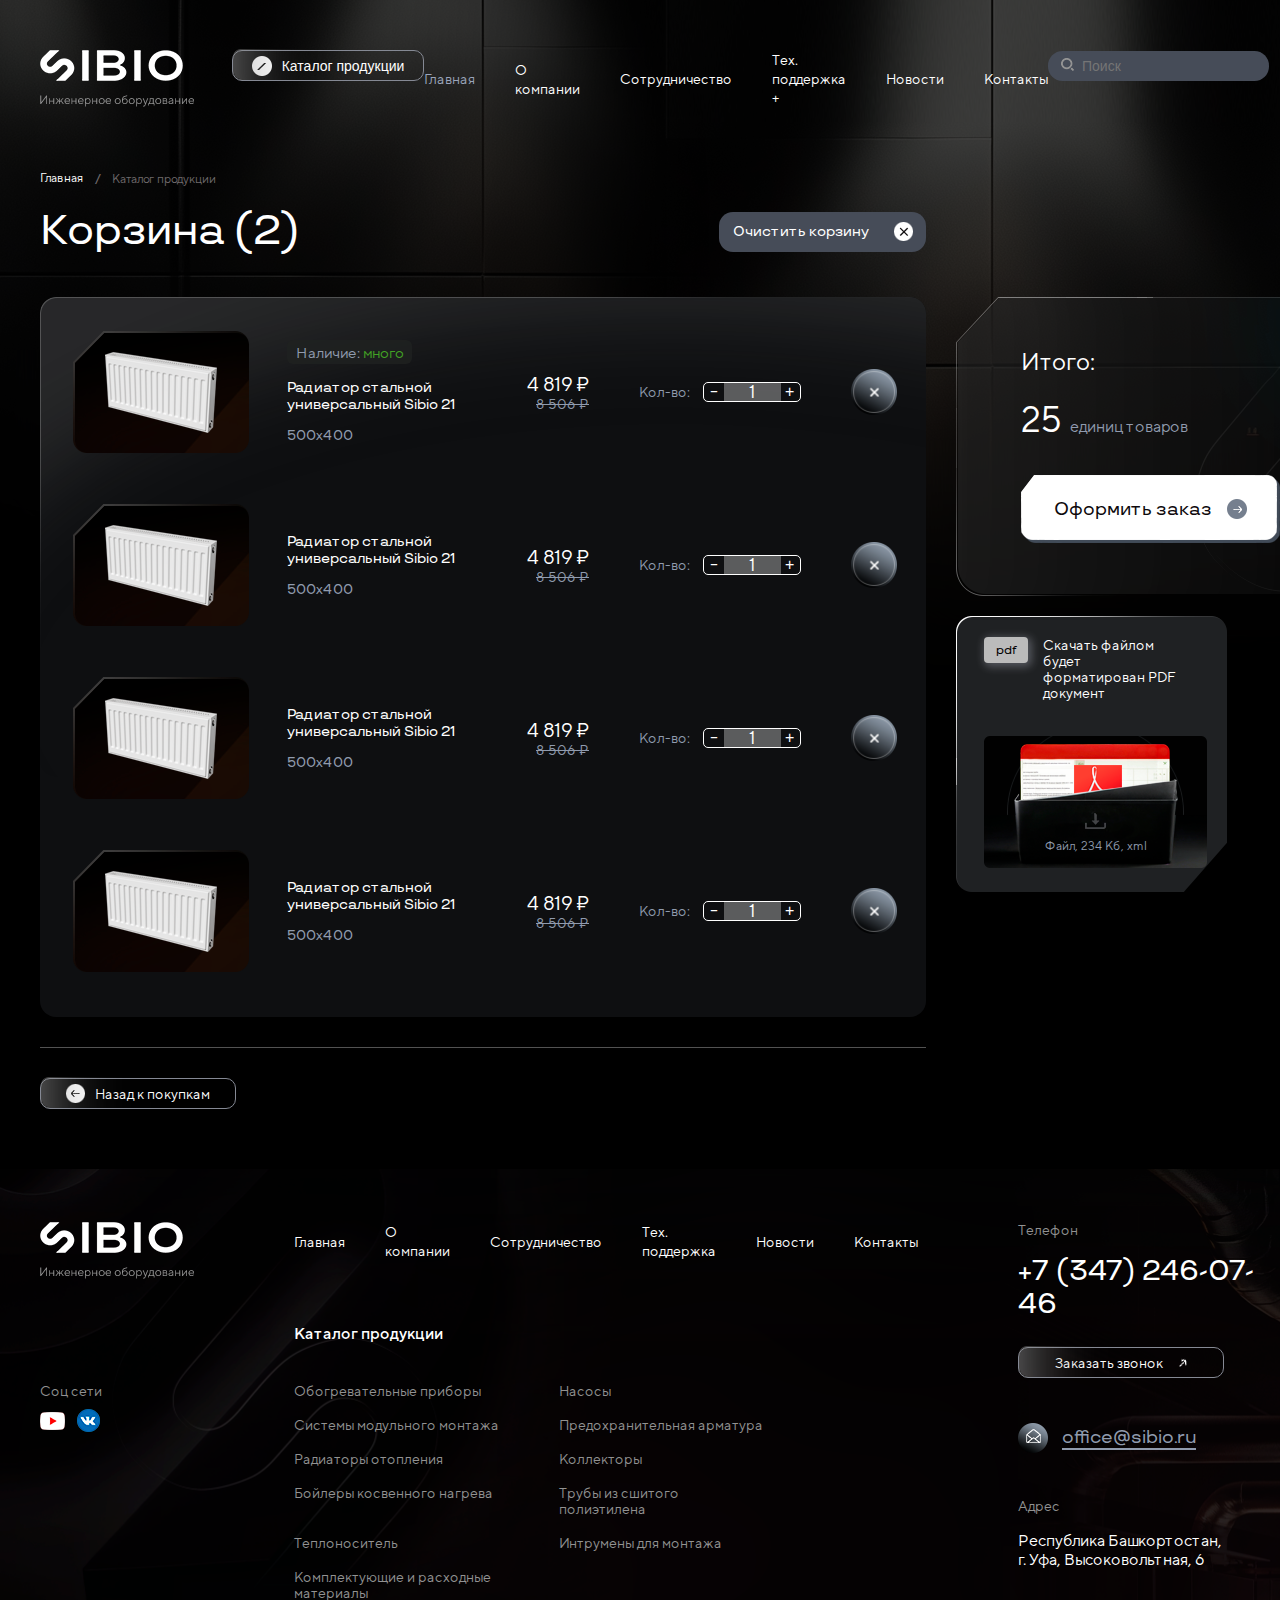
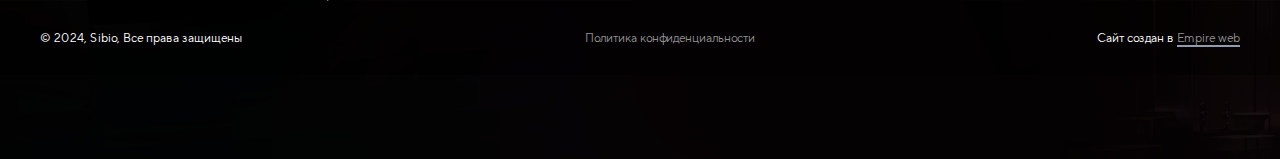
==== basket.html @ 76afc55b "basket" ====
<!DOCTYPE html>
<html lang="ru">

<head>
    <meta charset="UTF-8">
    <meta name="viewport" content="width=device-width, initial-scale=1.0">
    <title>SIBIO - Инженерное оборудование</title>

    <link rel="stylesheet" href="https://cdn.jsdelivr.net/npm/swiper@11/swiper-bundle.min.css" />
    <link rel="stylesheet" href="css/style.css">
    <link rel="stylesheet" href="css/media.css">
</head>

<body>
    <div class="catalog_wrapper">
        <div class="menu_catalog">
            <button class="bg_btn_w btn_catalog"><img src="img/header/catalog.png" alt="">Каталог продукции</button>
            <!-- Верхний ряд -->
            <div class="catalog_box">
                <h4><a href="#">Обогревательные приборы</a></h4>
                <a href="#">Электрические <br> конвекторы</a>
            </div>

            <div class="catalog_box">
                <h4><a href="#">Радиаторы отопления</a></h4>
                <a href="#">Радиаторы стальные<br> универсальные</a>
                <a href="#">Радиаторы стальные <br>с боковым подключением</a>
                <a href="#">Конвекторы<br> внутрипольные</a>
                <a href="#">Комплектующие для <br>радиаторов</a>
            </div>

            <div class="catalog_box">
                <h4><a href="#">Насосы</a></h4>
                <a href="#">Насосы<br> циркуляционные</a>
                <a href="#">Комплектующие<br> к насосам</a>
            </div>

            <div class="catalog_box">
                <h4><a href="#">Коллекторы</a></h4>
                <a href="#">Коллекторы<br> без расходомеров</a>
                <a href="#">Коллекторы<br> с расходомерами</a>
                <a href="#">Комплектующие<br> к коллекторам</a>
            </div>

            <div class="catalog_box">
                <h4><a href="#">Системы модульного монтажа</a></h4>
                <a href="#">Насосно-смесительный<br> узел</a>
            </div>

            <div class="catalog_box">
                <h4><a href="#">Бойлеры косвенного нагрева</a></h4>
                <a href="#">Бойлеры</a>
                <a href="#">Комплектующие <br> к бойлерам</a>
            </div>

            <!-- Нижний ряд -->
            <div class="catalog_box">
                <h4><a href="#">Предохранительная арматура</a></h4>
                <a href="#">Группы безопасности</a>
                <a href="#">Предохранительные <br>клапаны</a>
                <a href="#">Воздухоотводчики</a>
            </div>

            <div class="catalog_box">
                <h4><a href="#">Трубы из сшитого полиэтилена</a></h4>
                <a href="#">Трубы PE-RT</a>
                <a href="#">Трубы PE-Xb</a>
                <a href="#">Комплектующие</a>
                <a href="#">Инструменты для монтажа <br>труб</a>
            </div>

            <div class="catalog_box">
                <h4><a href="#">Теплоноситель</a></h4>
                <a href="#">Котловая вода</a>
                <a href="#">Пропиленгликоль</a>
                <a href="#">Этиленгликоль</a>
            </div>

            <div class="catalog_box">
                <h4><a href="#">Комплектующие <br>и расходные материалы</a></h4>
                <a href="#">Расходные материалы <br>для теплого пола</a>
                <a href="#">Комплектующие <br>для теплого пола</a>
                <a href="#">Комплектующие <br>к насосам</a>
                <a href="#">Комплектующие <br>к коллекторам</a>
                <a href="#">Комплектующие<br> к бойлерам</a>
                <a href="#">Прочее</a>
            </div>

            <div class="catalog_box">
                <h4><a href="#">Инструменты для монтажа</a></h4>
                <a href="#">для монтажа труб</a>
                <a href="#">для монтажа радиаторов</a>
            </div>
        </div>
    </div>
    <div class="mobile_menu">
        <div class="mobile_menu_header">
            <a href="index.html"><img src="img/header/logo_text.png" alt=""></a>
            <button class="mobile_menu_toggle"><img src="./img/effects/close.png" alt=""></button>
        </div>
        <div class="mobile_menu_content">
            <h4 class="accordion">Каталог продукции</h4>
            <div class="panel">
                <h5 class="accordion">Обогревательные приборы</h5>
                <div class="panel panel_body">
                    <a href="#">Электрические конвекторы</a>
                </div>

                <h5 class="accordion">Радиаторы отопления</h5>
                <div class="panel panel_body">
                    <a href="#">Радиаторы стальные <br> универсальные</a>
                    <a href="#">Радиаторы стальные <br>с боковым подключением</a>
                    <a href="#">Конвекторы внутрипольные</a>
                    <a href="#">Комплектующие для радиаторов</a>
                </div>

                <h5 class="accordion">Насосы</h5>
                <div class="panel panel_body">
                    <a href="#">Насосы циркуляционные</a>
                    <a href="#">Комплектующие к насосам</a>
                </div>

                <h5 class="accordion">Коллекторы</h5>
                <div class="panel panel_body">
                    <a href="#">Коллекторы без расходомеров</a>
                    <a href="#">Коллекторы с расходомерами</a>
                    <a href="#">Комплектующие к коллекторам</a>
                </div>

                <h5 class="accordion">Системы модульного монтажа</h5>
                <div class="panel panel_body">
                    <a href="#">Насосно-смесительный узел</a>
                </div>

                <h5 class="accordion">Бойлеры косвенного нагрева</h5>
                <div class="panel panel_body">
                    <a href="#">Бойлеры</a>
                    <a href="#">Комплектующие к бойлерам</a>
                </div>
            </div>

            <h4 class="accordion">О компании</h4>
            <div class="panel">
                <h5 class="accordion">Бойлеры косвенного нагрева</h5>
                <div class="panel panel_body">
                    <a href="#">Бойлеры</a>
                    <a href="#">Комплектующие к бойлерам</a>
                </div>
            </div>
            <a class="ac_link" href="">Сотрудничество</a>

            <h4 class="accordion">Тех. поддержка</h4>
            <div class="panel">
                <h5 class="accordion">Бойлеры косвенного нагрева</h5>
                <div class="panel panel_body">
                    <a href="#">Бойлеры</a>
                    <a href="#">Комплектующие к бойлерам</a>
                </div>
            </div>

            <a class="ac_link" href="">Новости</a>
            <a class="ac_link" href="">Контакты</a>
        </div>
        <div class="right_footer menu_footer">
            <div class="right_top_footer">
                <p>Телефон</p>
                <a class="number_href" href="tel:+73472460746">+7 (347) 246-07-46</a>
                <a class="call_f_btn bg_btn_w" href="#">Заказать звонок <img src="img/header/about_arrow.png" alt=""></a>
            </div>
            <div class="right_center_footer">
                <img src="./img/footer/mail.png" alt="">
                <a href="mailto:office@sibio.ru">office@sibio.ru</a>
            </div>
            <div class="right_bottom_footer">
                <p>Адрес</p>
                <p class="white_p">Республика Башкортостан,<br> г. Уфа, Высоковольтная, 6</p>
            </div>
        </div>
    </div>
    <header>
        <div class="wrapper">
            <div class="header">
                <div class="left_header">
                    <a href="index.html"><img src="img/header/logo_text.png" alt=""></a>
                    <button class="bg_btn_w btn_catalog"><img src="img/header/catalog.png" alt="">Каталог продукции</button>
                </div>
                <div class="center_header">
                    <ul>
                        <li><a class="active" href="#">Главная</a></li>
                        <li><a href="#">О компании</a></li>
                        <li><a href="#">Сотрудничество</a></li>
                        <li><a href="#">Тех. поддержка +</a></li>
                        <li><a href="#">Новости</a></li>
                        <li><a href="#">Контакты</a></li>
                    </ul>
                </div>
                <div class="right_header">
                    <form action="">
                        <button><img src="img/header/search.png" alt=""></button>
                        <input placeholder="Поиск" type="text">
                    </form>
                    <a href class="basket">
                        <span class="basket_name">Корзина</span>
                        <span class="number">2</span>
                    </a>
                    <button class="mob_catalog_btn mobile_menu_toggle"><img src="./img/effects/catalog_mob.png" alt=""></button>
                </div>
            </div>
        </div>
    </header>

    <div class="background_page">
        <img src="./img/product/bg.png" alt="">
    </div>

    <section id="basket_page">
        <div class="wrapper">
            <div class="basket_page">

                <div class="links_info">
                    <a href="">Главная</a>
                    <a href="">Каталог продукции</a>
                </div>
                <div class="basket_title">
                    <h1>Корзина (<span>2</span>)</h1>
                    <button>Очистить корзину <img src="./img/basket/close_icon.png" alt=""></button>
                </div>
                <div class="backet_content">
                    <div class="backet_content_info">
                        <div class="backet_info">
                            <div class="search_product basket_product">
                                <div class="search_product_info">
                                    <div class="search_product_info_img orange_product">
                                        <img src="./img/search/product.png" alt="">
                                    </div>
                                    <div class="search_product_info_title">
                                        <div class="availability">
                                            <p>Наличие: <span class="green">много</span></p>
                                        </div>
                                        <a href="">Радиатор стальной универсальный Sibio 21</a>
                                        <p>500x400</p>
                                    </div>
                                </div>
                                <div class="search_product_parametrs">
                                    <div class="price">

                                        <span>4 819 ₽</span>
                                        <span class="action">8 506 ₽</span>
                                    </div>
                                    <div class="redact_sum">
                                        <p>Кол-во:</p>
                                        <div class="quantity">
                                            <button class="minus-btn" onclick="changeQuantity(-1)">_</button>
                                            <input type="text" id="quantity-input" value="1" readonly>
                                            <button class="plus-btn" onclick="changeQuantity(1)">+</button>
                                        </div>
                                    </div>
                                    <button class="delete_product">
                                        <img class="delete_red" src="./img/basket/close_icon_two_red.png" alt="">
                                        <img class="delete_one" src="./img/basket/close_icon_two.png" alt="">
                                    </button>
                                </div>
                            </div>
                            <div class="search_product basket_product">
                                <div class="search_product_info">
                                    <div class="search_product_info_img orange_product">
                                        <img src="./img/search/product.png" alt="">
                                    </div>
                                    <div class="search_product_info_title">

                                        <a href="">Радиатор стальной универсальный Sibio 21</a>
                                        <p>500x400</p>
                                    </div>
                                </div>
                                <div class="search_product_parametrs">
                                    <div class="price">

                                        <span>4 819 ₽</span>
                                        <span class="action">8 506 ₽</span>
                                    </div>
                                    <div class="redact_sum">
                                        <p>Кол-во:</p>
                                        <div class="quantity">
                                            <button class="minus-btn" onclick="changeQuantity(-1)">_</button>
                                            <input type="text" id="quantity-input" value="1" readonly>
                                            <button class="plus-btn" onclick="changeQuantity(1)">+</button>
                                        </div>
                                    </div>
                                    <button class="delete_product">
                                        <img class="delete_red" src="./img/basket/close_icon_two_red.png" alt="">
                                        <img class="delete_one" src="./img/basket/close_icon_two.png" alt="">
                                    </button>
                                </div>
                            </div>
                            <div class="search_product basket_product">
                                <div class="search_product_info">
                                    <div class="search_product_info_img orange_product">
                                        <img src="./img/search/product.png" alt="">
                                    </div>
                                    <div class="search_product_info_title">

                                        <a href="">Радиатор стальной универсальный Sibio 21</a>
                                        <p>500x400</p>
                                    </div>
                                </div>
                                <div class="search_product_parametrs">
                                    <div class="price">

                                        <span>4 819 ₽</span>
                                        <span class="action">8 506 ₽</span>
                                    </div>
                                    <div class="redact_sum">
                                        <p>Кол-во:</p>
                                        <div class="quantity">
                                            <button class="minus-btn" onclick="changeQuantity(-1)">_</button>
                                            <input type="text" id="quantity-input" value="1" readonly>
                                            <button class="plus-btn" onclick="changeQuantity(1)">+</button>
                                        </div>
                                    </div>
                                    <button class="delete_product">
                                        <img class="delete_red" src="./img/basket/close_icon_two_red.png" alt="">
                                        <img class="delete_one" src="./img/basket/close_icon_two.png" alt="">
                                    </button>
                                </div>
                            </div>
                            <div class="search_product basket_product">
                                <div class="search_product_info">
                                    <div class="search_product_info_img orange_product">
                                        <img src="./img/search/product.png" alt="">
                                    </div>
                                    <div class="search_product_info_title">

                                        <a href="">Радиатор стальной универсальный Sibio 21</a>
                                        <p>500x400</p>
                                    </div>
                                </div>
                                <div class="search_product_parametrs">
                                    <div class="price">

                                        <span>4 819 ₽</span>
                                        <span class="action">8 506 ₽</span>
                                    </div>
                                    <div class="redact_sum">
                                        <p>Кол-во:</p>
                                        <div class="quantity">
                                            <button class="minus-btn" onclick="changeQuantity(-1)">_</button>
                                            <input type="text" id="quantity-input" value="1" readonly>
                                            <button class="plus-btn" onclick="changeQuantity(1)">+</button>
                                        </div>
                                    </div>
                                    <button class="delete_product">
                                        <img class="delete_red" src="./img/basket/close_icon_two_red.png" alt="">
                                        <img class="delete_one" src="./img/basket/close_icon_two.png" alt="">
                                    </button>
                                </div>
                            </div>

                        </div>
                        <hr class="hr_basket">
                        <a class="back_to_basket bg_btn_w" href=""><img src="./img/basket/arrow.png" alt="">Назад к покупкам</a>
                    </div>
                    <div class="basket_sidebar">
                        <div class="result_box">
                            <h3>Итого:</h3>
                            <p><span>25</span> единиц товаров</p>
                            <div class="result_flex">
                                <button class="arrange_btn">
                                    Оформить заказ 
                                    <img src="./img/basket/arrow_two.png" alt="">
                                </button>
                                <button class="fast_btn">Быстрый заказ</button>
                            </div>
                        </div>
                        <div class="file_preview_section">
                            <a href="" class="file_preview">

                                <div class="file_preview_title">
                                    <span class="file_format">pdf</span>
                                    <span class="file_name">Скачать файлом будет форматирован PDF документ</span>
                                </div>
                                <div class="file_preview_img">
                                    <div class="file_preview_bg_img">
                                        <img src="./img/basket/file_img.png" alt="">
                                    </div>
                                    <img src="./img/product/download_icon.png" alt="">
                                    <span class="file_size">Файл, 234 Кб, xml</span>
                                </div>
                            </a>
                        </div>
                    </div>
                </div>
            </div>
        </div>
    </section>

    <footer>
        <div class="wrapper">
            <div class="footer">
                <div class="left_footer">
                    <a href=""><img src="./img/header/logo_text.png" alt=""></a>

                    <div class="soc_link">
                        <p>Соц сети</p>
                        <div>
                            <a href=""><img src="./img/footer/yt.png" alt=""></a>
                            <a href=""><img src="./img/footer/vk.png" alt=""></a>
                        </div>
                    </div>
                </div>
                <div class="center_footer">
                    <ul>
                        <li><a href="#">Главная</a></li>
                        <li><a href="#">О компании</a></li>
                        <li><a href="#">Сотрудничество</a></li>
                        <li><a href="#">Тех. поддержка</a></li>
                        <li><a href="#">Новости</a></li>
                        <li><a href="#">Контакты</a></li>
                    </ul>
                    <div class="catalog_links_footer">
                        <h3>Каталог продукции</h3>
                        <div class="catalog_link_footer_info">
                            <a href="">Обогревательные приборы</a>
                            <a href="">Насосы</a>
                            <a href="">Системы модульного монтажа</a>
                            <a href="">Предохранительная арматура</a>
                            <a href="">Радиаторы отопления</a>
                            <a href="">Коллекторы</a>
                            <a href="">Бойлеры косвенного нагрева</a>
                            <a href="">Трубы из сшитого полиэтилена</a>
                            <a href="">Теплоноситель</a>
                            <a href="">Интрумены для монтажа</a>
                            <a href="">Комплектующие и расходные <br>
                                материалы</a>
                        </div>
                    </div>

                </div>
                <div class="right_footer">
                    <div class="right_top_footer">
                        <p>Телефон</p>
                        <a class="number_href" href="tel:+73472460746">+7 (347) 246-07-46</a>
                        <a class="call_f_btn bg_btn_w" href="#">Заказать звонок <img src="img/header/about_arrow.png" alt=""></a>
                    </div>
                    <div class="right_center_footer">
                        <img src="./img/footer/mail.png" alt="">
                        <a href="mailto:office@sibio.ru">office@sibio.ru</a>
                    </div>
                    <div class="right_bottom_footer">
                        <p>Адрес</p>
                        <p class="white_p">Республика Башкортостан,<br> г. Уфа, Высоковольтная, 6</p>
                    </div>
                </div>
            </div>

        </div>
        <div id="footer_bottom">

            <div class="footer_bottom wrapper">
                <p>© 2024, Sibio, Все права защищены</p>
                <a href="">Политика конфиденциальности</a>
                <p>Сайт создан в <a href=""> Empire web</a></p>
            </div>

        </div>
    </footer>
    <script src="https://code.jquery.com/jquery-3.6.0.min.js"></script>
    <script src="https://cdn.jsdelivr.net/npm/swiper@11/swiper-bundle.min.js"></script>
    <script src="js/main.js"></script>
    <script src="js/animation.js"></script>
    <script src="js/swiper.js"></script>
</body>

</html>
---- css/style.css ----
@import url(../fonts/TTNormsPro/stylesheet.css);

/* font-family: 'TT Norms Pro'; */

@import url(../fonts/TTTravels/stylesheet.css);

/* f  font-family: 'TT Travels'; */

* {
    box-sizing: border-box;
    margin: 0;
    padding: 0;
    list-style: none;
    text-decoration: none;
    outline: none;
    border: none;
}

button {
    cursor: pointer;
}

html,
body {
    width: 100%;
    background: #000;
}

body {
    font-family: 'TT Norms Pro';
}

.wrapper {
    max-width: 1600px;
    margin: 0 auto;
    position: relative;
}

#about {
    background-image: url(../img/bg/about.png);
    background-size: cover;
    background-repeat: no-repeat;
    background-position: center top;
}

header {
    padding: 50px 0 0;
    z-index: 9990;
    position: relative;
}

.header {
    display: flex;
    justify-content: space-between;
    align-items: flex-start;
}

.left_header {
    display: flex;
    align-items: flex-start;
    gap: 38px;
}

.left_header button {
    position: relative;
    z-index: 9993;
    font-size: 14px;
    font-weight: 400;
    color: #fff;
    display: flex;
    align-items: center;
    justify-content: center;
    gap: 10px;
    width: 192px;
    height: 31px;
    background: transparent;
    border-radius: 10px;
    border: 1px solid #858994;
}

.left_header button::before {
    content: url(../img/effects/catalog.png);
    display: block;
    position: absolute;
    left: 0;
}

.center_header ul {
    display: flex;
    align-items: center;
    gap: 40px;
}

.center_header ul li a {
    color: #fff;
    font-size: 14px;
    font-weight: 400;
    transition: color .3s ease;
}

.catalog_link_footer_info a,
.center_footer ul li a {
    transition: color .3s ease;
}

.center_header ul li a:hover,
.center_footer ul li a:hover {
    color: #9aa5bb;
    transition: color .3s ease;
}

.catalog_link_footer_info a:hover {
    color: #fff;
    transition: color .3s ease;
}

.center_header ul li .active {
    color: #9aa5bb;
}

.right_header {
    display: flex;
    align-items: center;
    gap: 23px;
}

.right_header form {
    width: 221px;
    max-width: 221px;
    overflow: hidden;
    height: 30px;
    border-radius: 14.5px;
    background: #464c58;
    display: flex;
    align-items: center;
    padding: 0 13px;
    gap: 8px;
}

.right_header form input,
.right_header form button {
    background: transparent;
}

.right_header form input {
    font-size: 14px;
    font-weight: 400;
    color: #fff;
    width: 100%;
}

.basket {
    display: flex;
    align-items: center;
    gap: 10px;
}

.basket .basket_name {
    font-size: 14px;
    font-weight: 400;
    color: #fff;
}

.basket .number {
    width: 31px;
    height: 31px;
    display: flex;
    background: #fff;
    border-radius: 50px;
    align-items: center;
    justify-content: center;
    font-size: 14px;
    font-weight: bold;
    color: #000;
    position: relative;
}

.basket .number::after {
    content: ' ';
    display: block;
    background: #929292;
    border-radius: 50px;
    border: 1px solid #000;
    width: 7px;
    height: 7px;
    position: absolute;
    right: 0;
    top: 1px;
}

h1 {
    font-family: 'TT Travels';
    font-size: 36px;
    font-weight: 500;
    color: #fff;
}

h2 {
    font-family: 'TT Travels';
    font-size: 16px;
    font-weight: 500;
    color: #fff;
}

h3 {
    font-family: 'TT Travels';
    font-size: 36px;
    font-weight: 500;
    color: #fff;
}

p {
    font-size: 16px;
    font-weight: 400;
    color: #fff;
}

.about {
    padding: 36px 0 0;
}

.s_content {
    position: relative;
    width: 100%;
    max-width: 1600px;
    margin: 0 auto;
    z-index: 1;
}

.s_content img {
    position: absolute;
    right: 0;
    top: 0;
}

.about_title {
    display: flex;
    flex-direction: column;
    gap: 21px;
    margin-bottom: 9px;
    margin-left: 273px;
}

.about_title h1 span {
    color: #9aa5bb;
}

.about_slider {
    width: 100%;
    overflow: hidden;
    position: relative;
    height: 413px;
}

.card_slider_content {
    display: flex;
    position: absolute;
    z-index: 15;
    right: 134px;
    top: 45px;
}

.card_slider {
    display: flex;
    width: 256px;
    height: 361px;
    flex-direction: column;
}

.card_slider_btn {
    transition: top .3s ease;
}

.productSwiper .card_slider:hover~.card_slider_btn {
    top: 199px;
}

.productSwiper .card_slider {
    position: relative;
    /* Убедитесь, что элемент имеет позиционирование */
    top: 0;
    /* Установите начальное значение top */
    transition: top .3s ease;
    /* Плавный переход */
}

.productSwiper .card_slider:hover {
    top: -15px;
    /* Смещение при наведении */
}

.card_slider_btn {
    position: absolute;
    top: 214px;
    right: 17px
}

.card_slider_img {
    height: 234px;
    width: 100%;
    display: flex;
    align-items: center;
    justify-content: center;
}

.card_slider_info {
    background-position: top left;
    height: 126px;
    display: flex;
    flex-direction: column;
    padding: 13px 30px;
    gap: 20px;
}

.card_slider_info h2 {
    font-size: 14px;
}

.card_slider {
    display: none;
}

.card_slider:first-child {
    display: block;
    /* Первая карточка отображается по умолчанию */
}

.card_slider_orange {
    background-image: url(../img/effects/orange_card.png);
}

.card_slider_orange .card_slider_info {
    background-image: url(../img/effects/orange_card_b.png);
}

.card_slider_blue {
    background-image: url(../img/effects/blue_card.png);
}

.card_slider_blue .card_slider_info {
    background-image: url(../img/effects/blue_card_b.png);
}

.card_slider_green {
    background-image: url(../img/effects/green_card.png);
}

.card_slider_green .card_slider_info {
    background-image: url(../img/effects/green_card_b.png);
}

.card_slider_fiol {
    background-image: url(../img/effects/fiol_card.png);
}

.card_slider_fiol .card_slider_info {
    background-image: url(../img/effects/fiol_card_b.png);
}

.a_slide_one {
    width: 100%;
    height: 100%;
    position: relative;
    transition: left 0.3s ease;
}

.scroll_fon {
    position: absolute;
    z-index: 0;
    /* плавный переход */
    width: 100%;
}

.block_a_card {
    position: absolute;
    z-index: 6;
}

.block_a_card img {
    position: absolute;
    opacity: 1;
    visibility: hidden;
    transition: opacity 0.3s ease-in-out, visibility 0.3s ease-in-out;
}


/* Плавное появление изображения при активном состоянии */

.block_a_card.active img {
    opacity: 1;
    visibility: visible;
}

.block_a_card_one img {
    left: -103px;
    top: -140px;
}

.block_a_card_two img {
    left: -103px;
    top: -60px;
}

.block_a_card_three img {
    left: -103px;
    top: -60px;
}

.block_a_card_four img {
    left: -98px;
    top: -70px;
}

.block_a_card_five img {
    left: -113px;
    top: -35px;
}

.block_a_card_six img {
    left: -103px;
    top: -135px;
}

.block_a_card_seven img {
    left: -98px;
    top: -60px;
}

.block_a_card_eight img {
    left: -103px;
    top: -60px;
}

.about_card_btn {
    background-image: url(../img/effects/plus_btn.svg);
    color: #fff;
    background-size: 100%;
    width: 43px;
    height: 43px;
    background-color: transparent;
    position: relative;
    z-index: 5;
    font-family: 'TT Travels';
    font-size: 24px;
    font-weight: 500;
}

.about_card_btn span {
    position: relative;
    z-index: 7;
}


/* .about_card_btn::before {
    content: url(../img/effects/plus_btn_shadow.svg);
    position: absolute;
    display: block;
    width: 84px;
    height: 84px;
    z-index: 2;
    left: -12px;
    top: -9px;
} */

.block_a_card_one {
    left: 360px;
    top: 200px;
}

.block_a_card_two {
    left: 1060px;
    top: 257px;
}

.block_a_card_three {
    left: 1305px;
    top: 244px;
}

.block_a_card_four {
    left: 1500px;
    top: 130px;
}

.block_a_card_five {
    left: 1700px;
    top: 286px;
}

.block_a_card_six {
    left: 2040px;
    top: 250px;
}

.block_a_card_seven {
    left: 2250px;
    top: 276px;
}

.block_a_card_eight {
    left: 2380px;
    top: 167px;
}

.swiper_about {
    position: absolute;
    bottom: 30px;
    width: 100%;
    overflow: hidden;
    max-width: 1303px;
    margin: auto;
    left: 0;
    right: 0;
}

.swiper_about_btn {
    position: relative;
    z-index: 10;
    max-width: 1285px;
    width: 100%;
    display: flex;
    transition: left 0.3s ease;
    align-items: center;
    flex-wrap: nowrap;
    gap: 8px;
    margin: auto;
    left: 0;
    right: 0;
}

.swiper_list_btn {
    position: absolute;
    z-index: 11;
    width: 100%;
    margin: auto;
    left: 0;
    right: 0;
    top: 0;
}

.swiper_list_btn button {
    display: flex;
    align-items: center;
    justify-content: center;
    width: 19px;
    height: 19px;
    border-radius: 50px;
    background: #fff;
    position: absolute;
    z-index: 12;
}

.swiper_list_btn button:nth-child(1) {
    left: 0;
    top: 19px;
    z-index: 12;
}

.swiper_list_btn button:nth-child(2) {
    right: 0;
    top: 19px;
    z-index: 12;
}

.swiper_about_btn button {
    height: 58px;
    display: flex;
    flex-direction: column;
    justify-content: flex-start;
    text-align: start;
    background: rgba(126, 138, 158, 0.58);
    border-radius: 14.5px;
    padding: 8px 13px;
    position: relative;
    z-index: 40;
    overflow: hidden;
    /* Чтобы скрыть элементы при анимации */
    transition: background 0.5s ease;
    /* Плавное исчезновение фона */
}

.swiper_about_btn button h2,
.swiper_about_btn button p {
    position: relative;
    z-index: 999;
}

.swiper_about_btn button p {
    font-size: 12px;
}

.swiper_about_btn button:nth-child(1) {
    min-width: 244px;
    max-width: 244px;
}

.swiper_about_btn button:nth-child(1)::before {
    content: url(../img/effects/btn1.png);
    left: -214px;
    /* Начальная позиция для анимации */
}

.swiper_about_btn button:nth-child(1)::after {
    content: url(../img/effects/btn.png);
    right: -56px;
    /* Начальная позиция для анимации */
}

.swiper_about_btn button:nth-child(2) {
    min-width: 285px;
}

.swiper_about_btn button:nth-child(2)::before {
    content: url(../img/effects/btn2.png);
    left: -253px;
    /* Начальная позиция для анимации */
}

.swiper_about_btn button:nth-child(2)::after {
    content: url(../img/effects/btn.png);
    right: -56px;
    /* Начальная позиция для анимации */
}

.swiper_about_btn button:nth-child(3) {
    min-width: 294px;
}

.swiper_about_btn button:nth-child(3)::before {
    content: url(../img/effects/btn3.png);
    left: -261px;
    /* Начальная позиция для анимации */
}

.swiper_about_btn button:nth-child(3)::after {
    content: url(../img/effects/btn.png);
    right: -56px;
    /* Начальная позиция для анимации */
}

.swiper_about_btn button:nth-child(4) {
    min-width: 265px;
}

.swiper_about_btn button:nth-child(4)::before {
    content: url(../img/effects/btn4.png);
    left: -233px;
    /* Начальная позиция для анимации */
}

.swiper_about_btn button:nth-child(4)::after {
    content: url(../img/effects/btn.png);
    right: -56px;
    /* Начальная позиция для анимации */
}

.swiper_about_btn button:nth-child(5) {
    min-width: 265px;
}

.swiper_about_btn button:nth-child(5)::before {
    content: url(../img/effects/btn5.png);
    left: -233px;
    /* Начальная позиция для анимации */
}

.swiper_about_btn button:nth-child(5)::after {
    content: url(../img/effects/btn.png);
    right: -56px;
    /* Начальная позиция для анимации */
}

.swiper_about_btn button:nth-child(6) {
    min-width: 265px;
}

.swiper_about_btn button:nth-child(6)::before {
    content: url(../img/effects/btn6.png);
    left: -233px;
    /* Начальная позиция для анимации */
}

.swiper_about_btn button:nth-child(6)::after {
    content: url(../img/effects/btn.png);
    right: -56px;
    /* Начальная позиция для анимации */
}

.swiper_about_btn button:nth-child(7) {
    min-width: 265px;
}

.swiper_about_btn button:nth-child(7)::before {
    content: url(../img/effects/btn7.png);
    left: -233px;
    /* Начальная позиция для анимации */
}

.swiper_about_btn button:nth-child(7)::after {
    content: url(../img/effects/btn.png);
    right: -56px;
    /* Начальная позиция для анимации */
}

.swiper_about_btn button:nth-child(8) {
    min-width: 265px;
}

.swiper_about_btn button:nth-child(8)::before {
    content: url(../img/effects/btn7.png);
    left: -233px;
    /* Начальная позиция для анимации */
}

.swiper_about_btn button:nth-child(8)::after {
    content: url(../img/effects/btn.png);
    right: -56px;
    /* Начальная позиция для анимации */
}

.swiper_about_btn button::before,
.swiper_about_btn button::after {
    position: absolute;
    content: '';
    z-index: 0;
    top: 0;
    height: 100%;
    width: auto;
    transition: transform 0.5s ease;
    /* Плавная анимация */
}

.swiper_about_btn .active {
    background: rgba(126, 138, 158, 0);
    /* Прозрачный фон */
}

.swiper_about_btn .active::before {
    transform: translateX(100%);
    /* Заезд слева */
}

.swiper_about_btn .active::after {
    transform: translateX(-100%);
    /* Заезд справа */
}

.new_series {
    display: flex;
    align-items: center;
    justify-content: center;
    gap: 50px;
}

.new_series .swiper-slide {
    display: flex;
    align-items: center;
    gap: 60px;
    justify-content: center;
}

.mySwiper {
    padding: 50px 0 60px;
    max-width: 950px;
    margin: 0 auto;
}

.new_series_content {
    display: flex;
    flex-direction: column;
    gap: 34px;
    z-index: 9;
}

.new_series_content div {
    padding-left: 55px;
    display: flex;
    flex-direction: column;
    gap: 44px;
}

.new_series_content h2 {
    font-size: 24px;
}

.new_series_content div p {
    font-size: 16px;
}

.new_series_content div a {
    position: relative;
    font-size: 14px;
    font-weight: 400;
    color: #fff;
    display: flex;
    align-items: center;
    justify-content: center;
    gap: 16px;
    width: 146px;
    height: 31px;
    background: #000;
    border-radius: 10px;
    border: 1px solid #858994;
}

.new_series_content div a::before {
    content: url(../img/effects/catalog.png);
    display: block;
    position: absolute;
    left: 0;
}

.mySwiper .swiper-pagination {
    bottom: 60px;
    left: 100px;
    width: unset !important;
    z-index: 9;
}

.mySwiper .swiper-slide {
    position: relative;
    padding-bottom: 40px;
}

.mySwiper .swiper-slide img {
    z-index: 9;
}

.mySwiper .swiper-slide::before {
    width: 638px;
    height: 449px;
    display: block;
    position: absolute;
    z-index: 0;
    left: -40px;
    top: -120px;
}

.ns_img_one::before {
    content: url(../img/swiper/one_fon.png);
}

.ns_img_two::before {
    content: url(../img/swiper/two_fon.png);
}

.ns_img_three::before {
    content: url(../img/swiper/three_fon.png);
}

.swiper-pagination-bullet {
    width: 43px;
    height: 5px;
    background: #282b30;
    border-radius: 3px;
    z-index: 9;
}

.swiper-pagination-bullet-active {
    background: #fff;
}

.productSwiper .card_slider {
    position: relative;
}

.productSwiper {
    width: 100%;
    max-width: 1385px !important;
    padding-top: 15px;
}

#product {
    padding-bottom: 108px;
    padding-top: 40px;
    background-image: url(../img/bg/product_bg.png);
    background-size: cover;
    background-repeat: no-repeat;
}

.product h3 {
    width: 100%;
    max-width: 1385px;
    margin: 0 auto;
    margin-bottom: 71px;
}

.swiper-button-next:after,
.swiper-button-prev:after {
    display: none;
}

.swiper-button-next,
.swiper-button-prev {
    width: 56px;
    height: 27px;
    display: flex;
    align-items: center;
    justify-content: center;
    transition: all .3s ease;
    background: rgb(148, 158, 172);
    background: linear-gradient(90deg, rgba(148, 158, 172, 1) 0%, rgba(129, 137, 150, 1) 50%, rgba(88, 95, 105, 1) 100%);
}

.swiper-button-next:hover,
.swiper-button-prev:hover {
    transition: all .3s ease;
    background: #fff;
}

.swiper-button-next:hover img,
.swiper-button-prev:hover img {
    display: none;
    transition: all .3s ease;
}

.swiper-button-next:hover .hover,
.swiper-button-prev:hover .hover {
    display: block;
}

.swiper-button-prev {
    border-radius: 0 10px 10px 10px;
}

.swiper-button-next {
    border-radius: 10px 0 10px 10px;
}

.hover {
    display: none;
}

#contact_forms {
    background-image: url(../img/bg/contact_form.png);
    background-repeat: no-repeat;
    background-size: cover;
    min-height: 750px;
    display: flex;
    align-items: center;
    justify-content: center;
    position: relative;
    z-index: 9;
}

#contact_forms::before {
    position: absolute;
    top: 48px;
    content: url(../img/bg/contact_form_two.png);
}

.contact_forms {
    display: flex;
    align-items: center;
    justify-content: space-between;
    height: 100%;
    width: 100%;
    max-width: 1230px;
    gap: 100px;
}

.left_contact {
    display: flex;
    flex-direction: column;
    width: 480px;
    gap: 20px;
    padding-left: 60px;
}

.left_content_btn {
    display: flex;
    flex-direction: column;
    width: 480px;
    gap: 20px;
}

.left_contact button {
    position: relative;
    border-radius: 10px;
    width: 227px;
    height: 52px;
    font-size: 18px;
    font-weight: 400;
    padding: 0 20px;
    color: #000;
    display: flex;
    align-items: center;
    justify-content: start;
    gap: 10px;
    background: transparent;
    overflow: hidden;
    transition: color 0.3s ease;
    /* Плавная смена цвета текста */
}

.left_contact button::before {
    content: url(../img/effects/contact.png);
    position: absolute;
    top: 0;
    left: -100%;
    /* Изначально фон скрыт */
    width: 100%;
    height: 100%;
    z-index: 0;
    transition: all 0.3s ease;
    /* Плавный переход для появления фона */
}

.left_contact button img {
    z-index: 1;
    /* Иконка остается выше фона */
    transition: opacity 0.3s ease, transform 0.3s ease;
    /* Плавное исчезновение и перемещение */
}

.left_contact button:hover img,
.left_contact button:active img,
.left_contact button.active img {
    opacity: 0;
    /* Иконка исчезает */
    transform: translateX(-20px);
    /* Иконка плавно уезжает влево */
}

.left_contact button:hover::before,
.left_contact button:active::before,
.left_contact button.active::before {
    left: 0;
    /* Фон плавно появляется */
}

.left_contact button:hover,
.left_contact button:active,
.left_contact button.active {
    color: #fff;
    /* Изменение цвета текста при активном состоянии или наведении */
}

.right_contact {
    display: flex;
    flex-direction: column;
    gap: 30px;
    width: 760px;
}

.opt_form p {
    color: #000;
    margin-top: 15px;
}

.contact_form {
    width: 750px;
    height: 357px;
    background-image: url(../img/bg/form.png);
    padding: 50px 50px 45px 50px;
    margin-top: 44px;
    border-radius: 14.5px;
    box-shadow: 0px 56px 77px -18px rgba(0, 0, 0, 0.5);
}

.contact_form form {
    width: 100%;
    height: 100%;
    display: flex;
    flex-direction: column;
    gap: 35px;
}

.input_content {
    display: flex;
    flex-wrap: wrap;
    align-items: end;
    gap: 40px;
}

.input_box {
    width: 300px;
    position: relative;
}

.input_box input,
.input_box label {
    width: 100%;
}

.input_box label {
    font-family: 'TT Travels';
    font-size: 14px;
    font-weight: 500;
    color: #c1cde4;
    transition: transform 0.2s ease, color 0.2s ease;
}

.input_box label span {
    color: red;
}

.input_box input {
    display: flex;
    align-items: center;
    background: transparent;
    height: 30px;
    border: none;
    /* Убираем стандартный бордер */
    border-bottom: 3px solid rgba(255, 255, 255, 0.5);
    font-family: 'TT Travels';
    font-size: 18px;
    font-weight: 500;
    color: #fff;
    transition: border-color 0.2s ease;
}

.input_box input:focus {
    outline: none;
    /* Убираем обводку при фокусе */
    border-bottom: 3px solid #fff;
    /* Цвет бордера при фокусе */
}

.input_box input:not(:placeholder-shown)+label,
.input_box input:focus+label {
    transform: translateY(-20px);
    /* Сдвигаем лейбл вверх */
    color: #fff;
    /* Изменяем цвет текста лейбла */
}

.form_btn {
    display: flex;
    align-items: center;
    gap: 30px;
}

.form_btn p {
    font-family: 'TT Travels';
    color: #a3abb8;
    font-size: 12px;
    font-weight: 500;
}

.form_btn p span {
    text-decoration: underline;
}

.form_btn p a {
    color: #fff;
    text-decoration: underline;
}

.form_btn button {
    font-size: 18px;
    font-weight: 400;
    position: relative;
    height: 52px;
    width: 244px;
    display: flex;
    align-items: center;
    justify-content: center;
    color: #fff;
    background-color: transparent;
    border: 2px solid #a0aac1;
    border-radius: 14.5px;
    box-shadow: 2px 5px 3px -3px rgba(0, 0, 0, 0.4);
    transition: background .3s ease-in-out;
}

.form_btn button:hover {
    transition: background .3s ease-in-out;
    background: rgba(255, 255, 255, 0.5);
}

.form_btn button::before {
    content: url(../img/effects/form_btn.png);
    position: absolute;
    z-index: 0;
    top: 0;
    left: 0;
    height: 100%;
}

.contact_link {
    display: flex;
    flex-direction: column;
    gap: 20px;
    margin-top: 40px;
}

.contact_link p {
    font-family: 'TT Travels';
    font-size: 14px;
    font-weight: 500;
}

.contact_link a {
    color: #fff;
    font-family: 'TT Travels';
    font-size: 28px;
    font-weight: 500;
}

#production {
    background-color: #929db1;
    height: 380px;
    position: relative;
    display: block;
    overflow: hidden;
    display: flex;
    align-items: center;
}

#production::before {
    content: url(../img/bg/brand.png);
    position: absolute;
    right: 0;
    top: -40px;
    z-index: 0;
    height: 100%;
}

#production .wrapper {
    width: 100%;
    max-width: 1360px;
    margin: 0 auto;
}

.production {
    display: flex;
    width: 100%;
    gap: 60px;
    justify-content: space-between;
    height: 100%;
}

.video_box {
    position: relative;
}

.video_box::before {
    content: url(../img/effects/brand_time.png);
    position: absolute;
    right: -170px;
    bottom: -80px;
    z-index: 9;
}

.video,
.detal_info_video {
    position: relative;
    display: flex;
    align-items: center;
    justify-content: center;
    margin-bottom: 17px;
}

.video::after,
.detal_info_video::after {
    content: url(../img/effects/play_btn.png);
    position: absolute;
}

.video_box p {
    padding-left: 40px;
    color: #000;
    font-size: 14px;
}

.video_box p span {
    font-size: 12px;
    color: #fff;
    line-height: 190%;
}

.production_title {
    width: 100%;
    max-width: 390px;
    margin-left: 90px;
}

.production_title::before {
    display: block;
    margin-bottom: 10px;
    content: url(../img/effects/icon_brand.png);
}

.production_title h2 {
    font-size: 24px;
    font-weight: 500;
    color: #fff;
    font-family: 'TT Travels';
}

.production_title h2 span {
    color: #000;
}

.production_title p {
    padding-left: 40px;
    color: #000;
    margin-top: 26px;
    font-size: 16px;
}

.production_exp {
    width: 100%;
    max-width: 195px;
    padding-top: 50px;
}

.production_exp h2 {
    font-size: 36px;
    font-weight: 500;
    color: #fff;
    font-family: 'TT Travels';
}

.production_exp h2 span {
    font-size: 72px;
}

.production_exp p {
    color: #000;
    margin-top: 10px;
    font-size: 16px;
}

#consultation {
    padding: 120px 0 0 0;
    height: 590px;
    background-image: url(../img/bg/consultation_bg.png);
    background-size: cover;
    position: relative;
}

#consultation::before {
    z-index: 0;
    position: absolute;
    top: -120px;
    left: 50%;
    transform: translate(-54%, 0);
    content: url(../img/effects/consultation_bg_two.png);
}

.consultation {
    max-width: 1030px;
    margin: 0 auto;
    position: relative;
}

.consultation::after {
    content: '';
    position: absolute;
    z-index: 100;
    right: 0;
    top: -200px;
    background-image: url(../img/effects/consultation.png);
    background-size: contain;
    /* или cover, в зависимости от ваших нужд */
    width: 444px;
    /* Укажите нужную ширину */
    height: 444px;
    /* Укажите нужную высоту */
}

.consult_info {
    display: flex;
    flex-direction: column;
    gap: 30px;
}

.consult_contact_box {
    margin-top: 40px;
    display: flex;
    align-items: center;
    gap: 65px;
}

.consult_info p {
    font-size: 16px;
    color: #858994;
}

.consult_contact_box .consultation_btn {
    position: relative;
    width: 281px;
    height: 57px;
    display: flex;
    align-items: center;
    justify-content: center;
    font-size: 16px;
    font-weight: 500;
    font-family: 'TT Travels';
    color: #fff;
    z-index: 99;
    transition: all .3s ease-in-out;
}

.consultation_btn img {
    position: absolute;
    z-index: -1;
    left: 0;
    top: 0;
}

.consult_contact_box .consultation_btn::before {
    content: url(../img/effects/consultation_btn_before.png);
    position: absolute;
    z-index: -2;
    display: block;
    left: -53px;
    top: -50px;
    transition: scale .3s ease-in-out;
}

.consult_contact_box .consultation_btn::after {
    content: url(../img/effects/consultation_btn_arrow.png);
    position: absolute;
    z-index: 1;
    display: block;
    right: 0px;
    bottom: 0;
    transition: all .3s ease-in-out;
}

.consult_contact_box .consultation_btn:hover {
    font-size: 18px;
    transition: font-size .3s ease-in-out;
}

.consult_contact_box .consultation_btn:hover::before {
    scale: 1.1;
    transition: scale .3s ease-in-out;
}

.call_box {
    display: flex;
    flex-direction: column;
    gap: 11px;
}

.call_box p {
    color: #fff;
}

.call_box a {
    font-size: 30px;
    font-weight: 500;
    font-family: 'TT Travels';
    color: #fff;
}

#news {
    height: 677px;
    background-image: url(../img/bg/news.png);
    background-size: cover;
    padding-top: 30px;
}

.news {
    display: flex;
    justify-content: space-between;
    gap: 20px;
    width: 100%;
    max-width: 1260px;
    margin: 0 auto;
}

.news_content {
    display: flex;
}

.news_info {
    min-width: 215px;
    display: flex;
    flex-direction: column;
    gap: 42px;
    padding-top: 40px;
}

.news_info p {
    font-size: 16px;
    font-weight: 400;
    color: #858994;
}

.news_info a {
    position: relative;
    font-size: 14px;
    font-weight: 400;
    color: #fff;
    display: flex;
    align-items: center;
    justify-content: center;
    gap: 16px;
    width: 206px;
    height: 31px;
    background: transparent;
    border-radius: 10px;
    border: 1px solid #858994;
    margin-top: 8px;
}

.news_info a::before {
    content: url(../img/effects/catalog.png);
    display: block;
    position: absolute;
    left: 0;
}

.news_card {
    text-align: start;
    position: relative;
    width: 322px;
    height: 415px;
    display: flex;
    z-index: 99;
    flex-direction: column;
    padding: 53px 50px 33px 50px;
    background: url(../img/effects/new_card.png);
    transition: all .3s ease-in-out;
}

.news_card:hover {
    transition: all .3s ease-in-out;
    z-index: 999;
    background: url(../img/effects/hover_new_card.png);
}

.news_card_flex:hover {
    transition: all .3s ease-in-out;
    z-index: 999;
    background: url(../img/effects/hover_new_card_flex.png);
}

.news_card:hover p {
    color: #000;
}

.news_card:hover img {
    opacity: .45;
}

.news_card:hover .bottom_news_card span {
    color: #000;
}

.news_card::after {
    /* content: url(../img/effects/new_card_shodow.png); */
    position: absolute;
    z-index: -1;
    top: 161px;
    left: -76px;
}

.news_card img {
    width: 214px;
    height: 168px;
}

.news_card h2 {
    font-size: 16px;
    margin: 33px 0 20px;
    font-family: 'TT Norms Pro';
}

.news_card p {
    font-size: 12px;
    font-family: 'TT Norms Pro';
    color: #858994;
    font-weight: 500;
}

.news_card .bottom_news_card {
    position: absolute;
    bottom: 30px;
    display: flex;
    align-items: center;
    justify-content: space-between;
    width: 220px;
}

.news_card .bottom_news_card span {
    font-size: 12px;
    font-family: 'TT Norms Pro';
    color: #858994;
    font-weight: 500;
}

.news_card .bottom_news_card img {
    width: 9px;
    height: 7px;
}

footer {
    height: 590px;
    background: url(../img/footer/bg.png);
    background-size: cover;
    padding: 53px 0 78px 0;
}

.footer {
    display: flex;
    justify-content: space-between;
    gap: 100px;
    width: 100%;
}

.left_footer {
    display: flex;
    flex-direction: column;
    gap: 100px;
}

.soc_link {
    display: flex;
    flex-direction: column;
    gap: 10px;
}

.soc_link p {
    font-size: 14px;
    font-weight: 400;
    color: #929292;
}

.soc_link div {
    display: flex;
    gap: 12px;
    align-items: center;
}

.center_footer {
    display: flex;
    flex-direction: column;
    gap: 64px;
}

.center_footer ul {
    display: flex;
    align-items: center;
    width: 100%;
    justify-content: space-between;
    gap: 40px;
}

.center_footer ul li a {
    color: #fff;
    font-size: 14px;
    font-weight: 400;
}

.catalog_links_footer h3 {
    font-size: 16px;
    color: #fff;
    font-family: 'TT Norms Pro';
    margin-bottom: 40px;
}

.catalog_link_footer_info {
    display: flex;
    flex-wrap: wrap;
    gap: 18px 60px;
}

.catalog_link_footer_info a {
    font-family: 'TT Norms Pro';
    width: 205px;
    font-size: 14px;
    font-weight: 400;
    color: #929292;
}

.right_footer {
    display: flex;
    flex-direction: column;
    gap: 45px;
    min-width: 270px;
}

.right_footer p {
    font-size: 14px;
    font-weight: 400;
    color: #929292;
    margin-bottom: 17px;
}

.right_top_footer .number_href {
    font-size: 28px;
    font-weight: 500;
    font-family: 'TT Travels';
    color: #fff;
}

.call_f_btn {
    position: relative;
    font-size: 14px;
    font-weight: 400;
    color: #fff;
    display: flex;
    align-items: center;
    justify-content: center;
    gap: 16px;
    width: 206px;
    height: 31px;
    background: transparent;
    border-radius: 10px;
    border: 1px solid #858994;
    margin-top: 26px;
}

.call_f_btn::before {
    content: url(../img/effects/catalog.png);
    display: block;
    position: absolute;
    left: 0;
}

.right_center_footer {
    display: flex;
    align-items: center;
    gap: 14px;
}

.right_center_footer a {
    border-bottom: 2px solid #909bae;
    font-weight: 500;
    font-size: 18px;
    font-family: 'TT Travels';
    color: #909bae;
}

.white_p {
    color: #fff !important;
    font-size: 16px !important;
}

#footer_bottom {
    height: 74px;
    width: 100%;
    background: rgba(0, 0, 0, 0.4);
    display: flex;
    align-items: center;
}

.footer_bottom {
    width: 100%;
    display: flex;
    align-items: center;
    justify-content: space-between;
}

.footer_bottom p {
    font-size: 12px;
}

.footer_bottom a {
    font-size: 12px;
    font-weight: 400;
    color: #929292;
}

.footer_bottom p a {
    border-bottom: 2px solid #909bae;
}

#history_brand {
    height: 854px;
    background-image: url(../img/bg/brand_bg.png);
    background-repeat: no-repeat;
    background-size: cover;
    background-position: center top;
    padding-top: 122px;
}

.history_brand {
    display: flex;
    flex-direction: column;
    align-items: center;
    position: relative;
}

.brand_title {
    display: flex;
    flex-direction: column;
    align-items: center;
    text-align: center;
    width: 100%;
    max-width: 513px;
    z-index: 999;
}

.brand_title img {
    margin: 31px 0 42px;
}

.brand_title p {
    font-size: 16px;
    margin-bottom: 49px;
    line-height: 24px;
}

.brand_title .call_f_btn {
    width: 100%;
    max-width: 146px;
    height: 31px;
    margin-top: 0;
    margin-bottom: 0;
}

.brand_content {
    position: absolute;
    display: flex;
    max-width: 1130px;
    margin: 0 auto;
    width: 100%;
}

.brand_card {
    position: relative;
}

.brand_card p {
    color: #909bae;
    font-size: 14px;
}

.bc_one {
    top: 80px;
    left: 35px;
}

.bc_one_mob {
    display: none;
}

.bc_one p {
    max-width: 171px;
    margin-top: 40px;
}

.bc_two {
    left: 140px;
    top: 535px;
    max-width: 176px;
}

.bc_two img {
    position: absolute;
    top: -60px;
    left: -25px;
}

.bc_three {
    left: 350px;
    top: 580px;
    max-width: 193px;
}

.bc_three img {
    position: absolute;
    top: -60px;
    left: -25px;
}

.bc_four {
    right: -440px;
    top: 415px;
    max-width: 176px;
}

.bc_four img {
    position: absolute;
    top: -30px;
    left: -65px;
}

.bc_five {
    right: -350px;
    top: 225px;
    max-width: 130px;
}

.bc_five img {
    position: absolute;
    top: -50px;
    left: -45px;
}

.bg_btn_w:hover {
    background: #fff;
    transition: all .3s ease-in;
    color: #000;
}

.bg_btn_w {
    transition: all .3s ease-in;
    background: transparent;
}

.bg_btn_w_none {
    display: none;
}

.mob_catalog_btn {
    display: none;
}

.catalog_wrapper {
    max-width: 1600px;
    margin: 0 auto;
    position: relative;
    top: 0;
}

.menu_catalog {
    position: absolute;
    width: 100%;
    max-width: 1411px;
    right: 0;
    top: 40px;
    background: url(../img/bg/catalog_menu.png);
    border-radius: 14px;
    height: 662px;
    z-index: 9991;
    padding: 70px 70px 68px 73px;
    display: none;
    /* Скрываем блок изначально */
    flex-wrap: wrap;
    gap: 50px;
}

.catalog_box {
    position: relative;
    width: 100%;
    max-width: 180px;
    z-index: 999;
}

.catalog_box:nth-child(2),
.catalog_box:nth-child(8) {
    width: 150px;
}

.catalog_box:nth-child(4),
.catalog_box:nth-child(10) {
    width: 140px;
}

.catalog_box:nth-child(2)::after {
    display: none;
}

.catalog_box:nth-child(8)::after {
    display: none;
}

.catalog_box::after {
    content: url(../img/effects/catalog_menu.png);
    position: absolute;
    top: -20px;
    left: -81px;
    z-index: -1;
}

.catalog_box h4 a {
    font-size: 15px;
    font-weight: 400;
    color: #fff;
    line-height: 15px;
    font-family: 'TT Norms Pro';
    margin-bottom: 27px;
    display: block;
    height: 30px;
}

.catalog_box a {
    font-size: 13px;
    font-weight: 400;
    color: #73767f;
    line-height: 16px;
    font-family: 'TT Norms Pro';
    margin-top: 10px;
    display: block;
    max-width: 170px;
}

.catalog_box a:nth-child(1) {
    margin-top: 0;
}

.menu_catalog .bg_btn_w {
    position: absolute;
    z-index: 9993;
    font-size: 14px;
    font-weight: 400;
    color: #fff;
    display: flex;
    align-items: center;
    justify-content: center;
    gap: 10px;
    width: 192px;
    height: 31px;
    background: #000;
    border-radius: 10px;
    border: 1px solid #858994;
    top: 10px;
    left: 5px;
}

.menu_catalog .bg_btn_w::before {
    content: url(../img/effects/catalog.png);
    display: block;
    position: absolute;
    left: 0;
}

.catalog_box a:hover {
    color: #Fff;
}

.catalog_box:nth-child(3) h4 a:hover {
    color: #f88132;
}

.catalog_box:nth-child(4) h4 a:hover {
    color: #326af8;
}

.catalog_box:nth-child(5) h4 a:hover {
    color: #326af8;
}

.catalog_box:nth-child(7) h4 a:hover {
    color: #f83232;
}

.mobile_menu {
    display: none;
    /* Изначально скрыто */
    position: fixed;
    /* Фиксированное положение */
    top: 0;
    left: 0;
    width: 100%;
    height: 100%;
    background: url(../img/bg/menu_header.png);
    background-repeat: no-repeat;
    background-size: cover;
    z-index: 9999;
    overflow-y: auto;
    overflow-x: hidden;
}

body.no_scroll {
    overflow: hidden;
    /* Убираем прокрутку у body */
}

.mobile_menu_header {
    position: relative;
    top: 0;
    width: 100%;
    background-repeat: no-repeat;
    display: flex;
    background-size: cover;
    align-items: center;
    justify-content: space-between;
    padding: 15px 25px 0 25px;
}

.mobile_menu_header::before {
    position: absolute;
    width: 100%;
    top: 0;
    content: url(../img/bg/menu_header_top.png);
}

.mobile_menu_toggle {
    cursor: pointer;
    z-index: 10000;
    background: none;
}

.mobile_menu_header a img {
    width: 100px;
}

.mobile_menu_content {
    color: #fff;
    margin-top: 65px;
    padding: 0 40px 0 25px;
}

.accordion,
.ac_link {
    color: #fff;
    cursor: pointer;
    font-family: 'TT Travels';
    width: 100%;
    text-align: left;
    border: none;
    outline: none;
    transition: 0.3s;
    font-size: 24px;
    font-weight: 500;
    margin-bottom: 30px;
}

h4.accordion,
.ac_link {
    width: 100%;
    position: relative;
    display: flex;
    align-items: center;
    cursor: pointer;
    /* Добавим указатель курсора */
    transition: color 0.3s ease;
    /* Плавный переход для цвета (если потребуется) */
}

h4.accordion::after {
    position: absolute;
    right: 0;
    content: url(../img/effects/arrow_menu_two.png);
    transition: transform 0.3s ease;
    /* Плавная анимация поворота */
}

h4.accordion.active::after {
    transform: rotate(-180deg);
    /* Поворот на 90 градусов при активном состоянии */
}

h4.accordion.active {
    color: #9aa5bb;
}

.panel {
    padding-left: 30px;
    display: none;
    overflow: hidden;
}

.panel a {
    display: block;
    color: #6f727b;
    margin-bottom: 15px;
    text-decoration: none;
    transition: 0.3s;
    font-size: 13px;
    font-weight: 400;
    width: 100%;
    max-width: 200px;
    position: relative;
    display: flex;
    align-items: center;
}

.panel a::after {
    position: absolute;
    left: 230px;
    content: url(../img/effects/arrow_menu.png);
}

h5.accordion {
    position: relative;
    font-size: 15px;
    font-weight: 400;
    font-family: 'TT Norms Pro';
    margin-bottom: 15px;
    width: 220px;
    display: flex;
    align-items: center;
    cursor: pointer;
    /* Добавим указатель курсора */
    transition: color 0.3s ease;
    /* Плавный переход для цвета (если потребуется) */
}

h5.accordion::after {
    position: absolute;
    left: 260px;
    content: url(../img/effects/arrow_menu_one.png);
    transition: transform 0.3s ease;
    /* Плавная анимация поворота */
}

h5.accordion.active::after {
    transform: rotate(-180deg);
    /* Поворот на 90 градусов при активном состоянии */
}

.panel_body {
    padding-left: 0;
    margin-bottom: 10px;
}

.menu_footer {
    margin-top: 20px;
    width: 100%;
    padding: 50px 25px 90px 25px;
    background: url(../img/bg/menu_footer.png);
    background-repeat: no-repeat;
    background-size: cover;
}


/* НОВОСТИ */

#news_page {
    background-repeat: no-repeat;
    background-size: cover;
    background-position: center top;
    background-image: url(../img/bg/news_bg.png);
}

.news_page {
    display: flex;
    flex-wrap: wrap;
    gap: 40px;
    padding: 100px 88px 200px 88px;
}

.news_page .news_info {
    text-align: start;
    position: relative;
    width: 322px;
    height: 415px;
    display: flex;
    z-index: 99;
    flex-direction: column;
    gap: 20px;
}

.news_card_no_img {
    position: relative;
    overflow: hidden;
    padding-right: 20px;
    padding-top: 120px;
}

.news_card_no_img p {
    padding-right: 20px;
}

.news_card_no_img::before {
    position: absolute;
    bottom: -20px;
    right: 0;
    content: url(../img/news/no_img.png);
    width: 100%;
    height: 100%;
    z-index: 1;
}

.link_info {
    display: flex;
    align-items: center;
    gap: 11px;
}

.link_info a {
    border: none;
    background: none;
    padding: 0;
    margin: 0;
    width: unset;
    height: unset;
    font-size: 12px;
    font-family: 'TT Norms Pro';
}

.active_link {
    color: #fff;
}

.open_link {
    color: #6f6a6c !important;
    position: relative;
    padding-left: 11px !important;
}

.open_link::before {
    position: relative;
    display: block !important;
    content: '/' !important;
    color: #6f6a6c !important;
    font-family: 'TT Travels';
    font-weight: 600;
}

.link_info a::before {
    display: none;
}

.news_card_flex {
    display: flex;
    gap: 50px;
    flex-direction: row;
    width: 685px;
    background-image: url(../img/effects/new_card_flex.png);
}

.news_card_flex h2 {
    margin-top: 0;
}

.news_card_flex img {
    width: 317px;
    height: 304px;
}


/* Каталог */

.top_background {
    width: 100%;
    height: 296px;
    position: absolute;
    top: 0;
    display: block;
}

.top_background img {
    object-fit: cover;
    width: 100%;
    height: 100%;
}

.head_page_info {
    padding-top: 50px;
}

.head_page {
    display: flex;
    flex-direction: column;
    gap: 20px;
    padding-left: 90px;
}

.links_info {
    display: flex;
    align-items: center;
    gap: 11px;
}

.links_info a {
    border: none;
    background: none;
    padding: 0;
    margin: 0;
    width: unset;
    height: unset;
    font-size: 12px;
    font-family: 'TT Norms Pro';
    color: #fff;
    display: flex;
}

.links_info a:last-child {
    color: #6f6a6c !important;
    position: relative;
    padding-right: 11px;
}

.links_info a:last-child::after {
    display: none !important;
}

.links_info a::after {
    position: relative;
    display: block !important;
    content: '/' !important;
    color: #6f6a6c !important;
    font-family: 'TT Travels';
    font-weight: 600;
    margin-left: 11px;
}

.info_page {
    width: 100%;
    padding-right: 215px;
}

.info_page p {
    max-width: 668px;
    float: right;
    line-height: 24px;
    font-size: 16px;
}

.info_page p span {
    color: #9c9fb2;
}

.catalog_page {
    padding: 63px 80px 115px 80px;
    display: flex;
    flex-wrap: wrap;
    gap: 42px 18px;
}

.catalog_card {
    position: relative;
    width: 686px;
    height: 359px;
    display: flex;
    justify-content: space-between;
    background-image: url(../img/catalog/catalog_card.png);
    background-repeat: no-repeat;
    background-size: 100%;
    transition: opacity 0.3s ease-in-out, transform 0.3s ease-in-out;
}

.catalog_card:hover {
    transition: opacity 0.3s ease-in-out, transform 0.3s ease-in-out;
}

.catalog_card::after,
.catalog_card::before {
    position: absolute;
    z-index: -0;
    display: block;
    opacity: 0;
    /* Изначально скрыто */
    transition: opacity 0.3s ease-in-out, transform 0.3s ease-in-out;
    transform: scale(0.95);
    /* Добавляем легкое уменьшение */
}

.catalog_card::after {
    top: -101px;
    left: -103px;
    content: '';
    /* Оставляем пустым контент */
}

.catalog_card::before {
    bottom: -155px;
    right: -130px;
    content: '';
    /* Оставляем пустым контент */
}


/* Hover effects with transitions */

.red_hover:hover::after {
    content: url(../img/catalog/red.png);
    /* Задаем картинку */
    opacity: 1;
    /* Плавное появление */
    transform: scale(1);
    /* Возвращаемся к нормальному размеру */
}

.orange_hover:hover::after {
    content: url(../img/catalog/orange.png);
    opacity: 1;
    transform: scale(1);
}

.blue_hover:hover::after {
    content: url(../img/catalog/blue.png);
    opacity: 1;
    transform: scale(1);
}

.blue_two_hover:hover::after {
    content: url(../img/catalog/blue_two.png);
    opacity: 1;
    transform: scale(1);
}

.violet_hover:hover::after {
    content: url(../img/catalog/violet.png);
    opacity: 1;
    transform: scale(1);
}

.green_hover:hover::after {
    content: url(../img/catalog/green.png);
    opacity: 1;
    transform: scale(1);
}


/* Hover before effects with transitions */

.red_hover:hover::before {
    content: url(../img/catalog/red_two.png);
    opacity: 1;
    transform: scale(1);
}

.orange_hover:hover::before {
    content: url(../img/catalog/orange_two.png);
    opacity: 1;
    transform: scale(1);
}

.blue_hover:hover::before {
    content: url(../img/catalog/blue_three.png);
    opacity: 1;
    transform: scale(1);
}

.blue_two_hover:hover::before {
    content: url(../img/catalog/blue_four.png);
    opacity: 1;
    transform: scale(1);
}

.violet_hover:hover::before {
    content: url(../img/catalog/violet_two.png);
    opacity: 1;
    transform: scale(1);
}

.green_hover:hover::before {
    content: url(../img/catalog/green_two.png);
    opacity: 1;
    transform: scale(1);
}

.catalog_info {
    padding: 67px 0 37px 83px;
    z-index: 3;
}

.catalog_info h2 {
    font-size: 24px;
    line-height: 24px;
    height: 74px;
    margin-bottom: 25px;
    font-family: 'TT Norms Pro';
    font-weight: 400;
}

.catalog_info ol {
    display: flex;
    flex-direction: column;
    gap: 20px;
}

.catalog_info a {
    font-size: 16px;
    font-weight: 400;
    line-height: 14px;
    color: #bdbfc5;
    font-family: 'TT Norms Pro';
    transition: color .3s ease;
}

.catalog_info a:hover {
    color: #fff;
    transition: color .3s ease;
}

.catalog_img {
    width: 100%;
    max-width: 315px;
    height: 100%;
    display: flex;
    align-items: center;
    justify-content: center;
    z-index: 3;
}

.catalog_img img {
    object-fit: none;
    width: 100%;
    height: 100%;
}

.more_link {
    display: flex;
    align-items: center;
    gap: 10px;
    margin-top: 20px;
}


/* ПОИСК */

#search_page {
    background-image: url(../img/search/bg.png);
    background-repeat: no-repeat;
    background-size: cover;
    background-position: top;
    width: 100%;
}

#search_page .top_background {
    height: 487px;
}

#search_page .head_page_info {
    margin-bottom: 60px;
}

.search_form {
    display: flex;
    align-items: center;
    gap: 20px;
    width: 100%;
    max-width: 1053px;
    margin-top: 25px;
}

.search_form input {
    width: 100%;
    height: 47px;
    display: flex;
    align-items: center;
    padding: 0 32px;
    border-radius: 14.5px;
    max-width: 918px;
    background: #464c58be;
    font-size: 16px;
    font-weight: 400;
    color: #fff;
    font-family: 'TT Norms Pro';
}

.search_form input::placeholder {
    color: #c9c9c9;
}

.search_form button {
    width: 114px;
    height: 45px;
    background: #ffffff11;
    border-radius: 10px;
    border: 1px solid #ffffff8f;
    font-size: 16px;
    font-weight: 500;
    color: #fff;
    font-family: 'TT Travels';
    color: #fff;
}

.result_search {
    display: flex;
    flex-direction: column;
    gap: 10px;
    margin-top: 20px;
}

.result_search h2 {
    font-size: 24px;
}

.result_search p {
    font-weight: 400;
    font-size: 16px;
}

.search_arrows,
.search_word {
    color: #909bae;
}

.search_sum {
    font-size: 24px;
}

.search_page_content {
    width: 100%;
    max-width: 1053px;
    margin-left: 90px;
    padding-bottom: 130px;
}

.search_page_content {
    display: flex;
    flex-direction: column;
    padding-top: 60px;
}

.search_product {
    display: flex;
    align-items: center;
    justify-content: space-between;
    width: 100%;
    border-bottom: 1px solid rgba(255, 255, 255, 0.3);
    padding-bottom: 40px;
    margin-bottom: 40px;
}

.search_product_parametrs,
.search_product_info,
.redact_sum,
.quantity,
.search_button {
    display: flex;
    align-items: center;
}

.search_product_info {
    gap: 38px;
}

.search_product_info_img {
    min-width: 176px;
    min-height: 122px;
    max-width: 176px;
    max-height: 122px;
    background-size: cover;
    background-repeat: no-repeat;
    display: flex;
    align-items: center;
    justify-content: center;
}

.orange_product {
    background-image: url(../img/search/orange_product.png);
}

.blue_product {
    background-image: url(../img/search/blue_product.png);
}

.search_product_info_title {
    display: flex;
    flex-direction: column;
    gap: 15px;
    width: 100%;
    max-width: 185px;
}

.search_product_info_title h3,
.search_product_info_title a {
    font-size: 14px;
    font-weight: 500;
    line-height: auto;
    color: #fff;
    font-family: 'TT Travels';
}

.search_product_info_title p {
    font-size: 13px;
    font-weight: 500;
    font-family: 'TT Travels';
    color: #909bae;
}

.price {
    display: flex;
    flex-direction: column;
    align-items: end;
}

.price span {
    font-weight: 400;
    font-size: 20px;
    line-height: auto;
    color: #fff;
    font-family: 'TT Norms Pro';
}

.price span.action {
    font-size: 14px;
    color: #909bae;
    text-decoration: line-through;
}

.redact_sum {
    gap: 13px;
}

.redact_sum p {
    font-family: 'TT Norms Pro';
    font-size: 14px;
    color: #909bae;
}

.redact_sum {
    margin: 0 50px;
}

.quantity {
    width: 98px;
    height: 20px;
    border-radius: 5px;
    border: 1px solid #fff;
    display: flex;
    align-items: center;
    justify-content: space-between;
    overflow: hidden;
}

.quantity input {
    width: 57px;
    height: 100%;
    display: flex;
    align-items: center;
    justify-content: center;
    text-align: center;
    outline: none;
    font-family: 'TT Norms Pro';
    color: #fff;
    font-size: 18px;
    font-weight: 400;
    background: rgba(255, 255, 255, .32);
}

.quantity button {
    width: 100%;
    height: 100%;
    display: flex;
    align-items: center;
    justify-content: center;
    text-align: center;
    font-size: 18px;
    font-weight: 400;
    color: #fff;
    background: none;
    outline: none;
    font-family: 'TT Norms Pro';
}

.minus-btn {
    padding-bottom: 18px;
}

.plus-btn {
    padding-bottom: 3px;
}

.btn_basket {
    width: 91px;
    height: 37px;
    display: flex;
    align-items: center;
    justify-content: center;
    background: none;
    color: #fff;
    font-size: 13px;
    font-weight: 500;
    font-family: 'TT Travels';
    margin-right: 13px;
}

.orange_btn {
    background-image: url(../img/search/orange_btn.png);
}

.blue_btn {
    background-image: url(../img/search/blue_btn.png);
}

.btn_one_click {
    width: 125px;
    height: 33px;
    display: flex;
    align-items: center;
    justify-content: center;
    background: none;
    border-radius: 5px;
    overflow: hidden;
    position: relative;
    color: #fff;
    border: 1px solid rgba(255, 255, 255, 0.5);
    font-size: 12px;
    font-weight: 500;
    font-family: 'TT Travels';
}

.btn_one_click::before {
    content: url(../img/search/btn_bg.png);
    position: absolute;
    z-index: 0;
    left: 0;
}

.search_news {
    display: flex;
    justify-content: space-between;
    align-items: center;
    width: 100%;
    border-bottom: 1px solid rgba(255, 255, 255, 0.3);
    padding-bottom: 40px;
    margin-bottom: 40px;
}

.search_news_info {
    display: flex;
    flex-direction: column;
    gap: 28px;
    max-width: 831px;
}

.search_news_info .title_link {
    font-size: 20px;
    font-weight: 500;
    color: #fff;
    line-height: auto;
    text-decoration: underline;
}

.search_news_info .title_link:hover {
    color: #909bae;
    text-decoration: none;
}

.search_news_info p {
    font-size: 15px;
    font-weight: 400;
    color: #fff;
    font-family: 'TT Norms Pro';
    margin-bottom: 10px;
    line-height: 24px;
}

.search_news_btn button {
    font-size: 14px;
    font-weight: 400;
    color: #fff;
    font-family: 'TT Norms Pro';
    display: flex;
    align-items: center;
    justify-content: center;
    gap: 13px;
    border-radius: 8px;
    background: none;
    width: 146px;
    height: 31px;
    border: 1px solid rgba(255, 255, 255, .32);
}

.more_news {
    position: relative;
    font-size: 16px;
    font-weight: 400;
    color: rgba(255, 255, 255, 0.5);
    font-family: 'TT Norms Pro';
    display: flex;
    align-items: center;
    justify-content: center;
    gap: 13px;
    border-radius: 8px;
    background: none;
    width: 100%;
    overflow: hidden;
    height: 31px;
    transition: all .3s ease-in-out;
    border: 1px solid rgba(255, 255, 255, .32);
}

.more_news:hover {
    transition: all .3s ease-in-out;
    color: #000;
    background: #fff;
    font-weight: 500;
}

.more_news::before {
    content: url(../img/search/btn_bg2.png);
    position: absolute;
    z-index: 0;
    left: 0;
}


/* ПРОДУКТ */

#product_page {
    padding-top: 60px;
}

#product_page .wrapper {
    position: relative;
}

.background_page {
    display: block;
    top: 0;
    left: 0;
    position: absolute;
    z-index: 0;
    width: 100%;
    height: 100%;
}

#product_page .wrapper,
#add_info .wrapper {
    padding: 0 70px;
}

.product_header {
    margin-top: 40px;
    display: flex;
    justify-content: space-between;
}

.product_header h1 {
    max-width: 520px;
    font-size: 42px;
    font-family: 'TT Travels';
    font-weight: 500;
}

.product_header_info {
    display: flex;
    gap: 45px;
}

.product_header_info_box {
    display: flex;
    flex-direction: column;
    gap: 10px;
}

.product_header_info_box p {
    min-height: 36px;
    font-size: 16px;
    font-weight: 400;
    font-family: 'TT Norms Pro';
}

.product_header_info_box span {
    min-height: 36px;
    font-size: 16px;
    font-weight: 500;
    color: #909bae;
    font-family: 'TT Travels';
}

.product_info {
    margin-top: 60px;
    display: flex;
    gap: 60px;
    justify-content: space-between;
}

.shodow_img {
    position: absolute;
    z-index: -0;
    display: block;
    width: 1238px;
    height: 979px;
    top: -40px;
    left: -45px;
}

.shodow_img {
    width: 100%;
    height: 100%;
}

.gallery_flex_img {
    position: relative;
    display: flex;
    gap: 5px;
    margin: 5px 0 0 10px;
}

.gallery_flex_img .gallery_flex_img_cont {
    width: 75px;
    height: 68px;
    position: relative;
    overflow: hidden;
    cursor: pointer;
}

.gallery_flex_img img {
    width: 100%;
    height: 100%;
    object-fit: cover;
    /* Подстраиваем изображение под контейнер */
    mask-image: url('../img/product/mask_gallery.png');
    /* Применяем ту же маску */
    mask-size: contain;
    mask-repeat: no-repeat;
    mask-position: center;
    background-color: #000;
    background-image: url(../img/product/mask_gallery.png);
    position: relative;
    background-size: 100%;
    z-index: 2;
    /* Изображение выше псевдоэлемента */
}

.gallery_content {
    position: relative;
    width: 857px;
    height: 568px;
    overflow: hidden;
}

.galleru_img {
    width: 100%;
    height: 100%;
}

.galleru_img img {
    position: absolute;
    top: 0;
    left: 0;
    width: 100%;
    height: 100%;
    object-fit: cover;
    /* Подстраиваем изображение под контейнер */
    mask-image: url('../img/product/mask_product.png');
    /* Применяем ту же маску */
    mask-size: contain;
    mask-repeat: no-repeat;
    mask-position: center;
    /* background-color: #000;
    background-image: url(../img/product/mask_product.png); */
}

.advantages {
    display: flex;
    align-items: center;
    gap: 60px;
    margin-top: 50px;
}

.advantages_box {
    display: flex;
    align-items: center;
    gap: 20px;
}

.ad_img {
    min-width: 45px;
    min-height: 45px;
    max-width: 45px;
    max-height: 45px;
    border-radius: 50px;
    padding: 3px;
    display: flex;
    align-items: center;
    justify-content: center;
    background-image: url(../img/product/ad3.png);
}

.advantages_box h4 {
    max-width: 150px;
    font-size: 14px;
    font-weight: 400;
    color: #fff;
    font-family: 'TT Norms Pro';
}

.product_page {
    padding-bottom: 75px;
}

.product_info_content {
    display: flex;
    flex-direction: column;
    z-index: 9;
}

.product_price {
    display: flex;
    gap: 10px;
    align-items: end;
    margin-bottom: 40px;
}

.product_price h2 {
    font-size: 36px;
    font-weight: 400;
    color: #fff;
    font-family: 'TT Norms Pro';
}

.product_price span {
    font-size: 24px;
    font-weight: 400;
    color: #909bae;
    text-decoration: line-through;
    font-family: 'TT Norms Pro';
}

.product_info_content .redact_sum {
    margin: 0;
    margin-bottom: 40px;
}

.product_info_content .redact_sum .quantity {
    height: 28px;
    width: 123px;
}

.product_info_content .redact_sum .quantity input {
    width: 57px;
}

.availability {
    border-radius: 6px;
    background: rgba(31, 34, 33, 0.8);
    height: 24px;
    padding: 0 12px 2px 12px;
    display: flex;
    align-items: center;
    justify-content: center;
}

.availability p {
    font-size: 15px;
    font-weight: 400;
    font-family: 'TT Norms Pro';
    color: #909bae;
}

.availability p .green {
    color: #42a224;
}

.product_indo_btn {
    display: flex;
    align-items: center;
    gap: 15px;
    margin-bottom: 10px;
}

.product_indo_btn button {
    width: 255px;
    display: flex;
    align-items: center;
    justify-content: center;
    height: 62px;
    color: #fff;
    font-size: 18px;
    font-weight: 500;
    font-family: 'TT Travels';
}

.pr_inf_btn.blue_btn {
    background: url(../img/product/basket_mask.png);
    background-size: 100%;
    background-repeat: no-repeat;
}

.product_indo_btn .btn_one_click {
    border-radius: 8px;
}

.product_indo_btn .btn_one_click::before {
    height: 100%;
    content: url(../img/product/bnt_click.png);
}

.product_info_description h3 {
    font-size: 18px;
    font-weight: 400;
    font-family: 'TT Norms Pro';
    color: #fff;
    margin-bottom: 24px;
}

.product_info_description {
    margin-top: 45px;
}

.pr_in_desc_info {
    max-height: 90px;
    overflow: hidden;
    position: relative;
    transition: max-height 0.3s ease-in-out;
    /* Плавное изменение высоты */
}

.pr_in_desc_info::after {
    content: "";
    position: absolute;
    bottom: 0;
    left: 0;
    width: 100%;
    height: 30px;
    /* Высота затемнения */
    background: linear-gradient(to top, rgba(0, 0, 0, 0.9), transparent);
    /* Градиент от черного к прозрачному */
    pointer-events: none;
    /* Чтобы элемент не блокировал клики */
    transition: opacity 0.3s ease-in-out;
    /* Плавное исчезновение затемнения */
    opacity: 1;
    /* Изначально затемнение видимо */
}

.pr_in_desc_info.open::after {
    opacity: 0;
    /* Затемнение исчезает при раскрытии */
}

.more_info img {
    transition: transform 0.3s ease-in-out;
    /* Плавное вращение изображения */
}

.product_info_description p span {
    color: #909bae;
}

.product_info_description p {
    font-size: 15px;
    font-weight: 400;
    color: #fff;
    line-height: 20px;
    font-family: 'TT Norms Pro';
}

.product_info_description ol {
    display: flex;
    flex-direction: column;
    gap: 8px;
}

.product_info_description li {
    position: relative;
    display: flex;
    align-items: center;
    gap: 15px;
}

.product_info_description li::before {
    content: ' ';
    display: block;
    width: 4px;
    height: 4px;
    border-radius: 50px;
    background: #fff;
}

.more_info {
    display: flex;
    align-items: center;
    gap: 8px;
    background: none;
    font-size: 14px;
    font-weight: 400;
    color: #909bae;
    font-family: 'TT Norms Pro';
    margin-top: 15px;
}

.doc_link {
    width: 152px;
    height: 31px;
    display: flex;
    align-items: center;
    justify-content: center;
    background: none;
    border-radius: 6px;
    overflow: hidden;
    position: relative;
    color: #fff;
    border: 1px solid rgba(255, 255, 255, 0.5);
    font-size: 12px;
    font-weight: 500;
    font-family: 'TT Travels';
    margin-top: 52px;
}

.doc_link::before {
    content: url(../img/search/btn_bg.png);
    position: absolute;
    z-index: 0;
    left: 0;
}

.doc_link span {
    border-bottom: 1px dotted #fff;
}

.specifications h3 {
    font-size: 18px;
    font-weight: 400;
    font-family: 'TT Norms Pro';
    color: #fff;
}

.spec_hr {
    width: 100%;
    height: 1px;
    background: #4b4c4c;
    margin: 15px 0 30px;
}

.specifications_info {
    padding-right: 60px;
    display: flex;
    justify-content: space-between;
    align-items: center;
    padding-bottom: 70px;
}

.specifications_content {
    display: flex;
    flex-direction: column;
    gap: 14px;
    width: 100%;
    max-width: 410px;
    position: relative;
}

.spec_row {
    display: flex;
    justify-content: space-between;
    margin-bottom: 10px;
    width: 100%;
    position: relative;
    /* Добавляем пунктирную линию как вариант оформления */
}

.spec_row span {
    color: #909bae;
    font-family: 'TT Norms Pro';
}

.spec_param {
    position: relative;
    padding-right: 10px;
    width: 100%;
    display: flex;
    font-size: 16px;
    font-weight: 400;
    white-space: nowrap;
}

.spec_param::after {
    position: relative;
    width: 100%;
    content: ' ';
    margin-left: 5px;
    display: block;
    height: 80%;
    border-bottom: 1px dotted rgba(255, 255, 255, 0.3);
}

.spec_value {
    white-space: nowrap;
    display: flex;
    max-width: 115px;
    text-align: start;
    justify-content: start;
    font-size: 18px;
    font-weight: 400;
    color: #fff !important;
}

.spec_cont_hr {
    width: 1px;
    display: block;
    height: 170px;
    background: #4b4c4c;
}

#add_info {
    padding: 40px 0 100px;
    background-image: url(../img/product/bg2.png);
    background-repeat: no-repeat;
    background-position: top center;
    background-size: cover;
}

.add_info {
    display: flex;
    align-items: self-start;
    gap: 100px;
}

.accordion_section {
    width: 100%;
    max-width: 865px;
    border-top: 1px solid #333;
}

.accordion_item {
    border-bottom: 1px solid #333;
    padding: 30px 0 40px;
}

.accordion_header {
    display: flex;
    justify-content: space-between;
    align-items: center;
    cursor: pointer;
    transition: transform 0.3s ease;
}

.accordion_toggle {
    display: flex;
    align-items: center;
    justify-content: center;
    background: none;
    border: none;
    font-size: 20px;
    color: #000;
    cursor: pointer;
    width: 20px;
    height: 20px;
    border-radius: 50px;
    background: #fff;
    transition: transform 0.3s ease;
}

.accordion_header span {
    font-size: 18px;
    font-weight: 400;
    font-family: 'TT Norms Pro';
    color: #fff;
}

.accordion_content {
    max-height: 0;
    overflow: hidden;
    transition: all 0.3s ease-out;
    display: flex;
    flex-wrap: wrap;
    gap: 26px;
}

.accordion_item.active .accordion_content {
    max-height: auto;
    margin-top: 40px;
    /* Максимальная высота, которая достаточно велика для контента */
}

.file_item {
    position: relative;
    display: flex;
    align-items: center;
    padding: 10px;
    border-radius: 8px;
    text-align: center;
    width: 271px;
    height: 88px;
    display: flex;
    align-items: center;
    justify-content: start;
    padding-left: 20px;
    gap: 10px;
    z-index: 1;
    transition: opacity .3s ease;
}

.file_item:hover::before {
    opacity: .3;
    transition: opacity .3s ease;
}

.file_item::before {
    transition: opacity .3s ease;
    position: absolute;
    z-index: -1;
    left: 0;
    top: 0;
    content: url(../img/product/file_bg.png);
}

.file_info {
    display: flex;
    flex-direction: column;
    align-items: start;
}

.file_format {
    background-color: #cacddb;
    padding: 5px 10px;
    border-radius: 6px;
    display: flex;
    align-items: center;
    justify-content: center;
    min-width: 44px;
    height: 26px;
    font-size: 12px;
    font-weight: 500;
    font-family: 'TT Travels';
    color: #000;
    box-shadow: 2px 2px 9px 2px #cacddb51;
}

.file_name {
    font-size: 14px;
    color: #fff;
}

.file_size {
    font-size: 12px;
    color: #aaa;
    margin-top: 5px;
}

.file_preview_section {
    width: 271px;
    display: flex;
    flex-direction: column;
    gap: 30px;
}

.file_preview {
    position: relative;
    width: 100%;
    height: 276px;
    display: flex;
    flex-direction: column;
    gap: 35px;
    padding: 21px 0 0 28px;
    z-index: 1;
    transition: opacity .3s ease;
}

.file_preview:hover::before {
    opacity: .3;
    transition: opacity .3s ease;
}

.file_preview::before {
    transition: opacity .3s ease;
    position: absolute;
    width: 100%;
    height: 100%;
    z-index: -1;
    left: 0;
    top: 0;
    display: block;
    content: url(../img/product/file_bg_2.png);
}

.file_preview_title {
    display: flex;
    align-items: start;
    gap: 15px;
}

.file_image {
    width: 100px;
    height: auto;
    margin-top: 10px;
    margin-bottom: 10px;
}

.file_preview .file_format {
    background-color: #bbb;
    padding: 5px;
    border-radius: 4px;
}

.file_preview .file_name {
    font-size: 14px;
    color: #fff;
    font-family: 'TT Norms Pro';
    max-width: 140px;
}

.file_preview .file_size {
    font-size: 12px;
    font-family: 'TT Norms Pro';
    color: #909bae;
    margin-top: 10px;
}

.file_preview_img {
    width: 223px;
    height: 132px;
    display: flex;
    flex-direction: column;
    align-items: center;
    justify-content: end;
    padding-bottom: 15px;
    position: relative;
}

.file_preview_bg_img {
    position: absolute;
    width: 100%;
    height: 100%;
    z-index: -1;
    top: 0;
    left: 0;
}

.file_preview_bg_img img {
    width: 100%;
    height: 100%;
}


/* БЛОК С ИНФОРМАЦИЕЙ */

#detal_info {
    background: url(../img/product/detal_info_bg.png);
    background-size: cover;
}

#detal_info .wrapper {
    padding: 100px 0 100px 130px;
    position: relative;
}

#detal_info .wrapper::after {
    position: absolute;
    content: url(../img/product/wrapper_after.png);
    left: -20px;
    top: 0;
    z-index: 0;
}

#detal_info .wrapper::before {
    position: absolute;
    content: url(../img/product/wrapper_before.png);
    left: 118px;
    top: 182px;
    z-index: 0;
}

#detal_info h2 {
    font-size: 24px;
    font-weight: 500;
    color: #fff;
    font-family: 'TT Travels';
    max-width: 726px;
}

.detal_info {
    z-index: 2;
    position: relative;
    margin-top: 50px;
    display: flex;
    align-items: self-start;
    width: 100%;
    justify-content: space-between;
    gap: 20px;
}

.detal_info p {
    font-family: 'TT Norms Pro';
    color: #101314;
    font-size: 16px;
    font-weight: 400;
    line-height: 24px;
}

.detal_info_content {
    display: flex;
    flex-direction: column;
    position: relative;
}

.d_i_flex {
    display: flex;
    align-items: start;
    gap: 68px;
    padding-left: 170px;
    margin-bottom: 63px;
}

.d_i_flex_box {
    max-width: 318px;
    display: flex;
    flex-direction: column;
    gap: 20px;
}

.d_i_text_cont {
    margin-left: 70px;
    max-width: 844px;
    display: flex;
    flex-direction: column;
    gap: 30px;
}

.detal_info_video {
    width: 805px;
    height: 347px;
    position: relative;
    overflow: hidden;
    margin-top: 60px;
}

.detal_info_video img {
    width: 100%;
    height: 100%;
    object-fit: cover;
    mask-image: url('../img/product/video_img.png');
    mask-size: contain;
    mask-repeat: no-repeat;
    mask-position: center;
    z-index: 0;
}

.detalInfoSwiper {
    max-width: 410px;
}

.detal_info_content_swiper {
    position: relative;
}

.detalInfoSwiper .detal_swiper_img {
    margin-bottom: 66px;
    width: 100%;
    height: 256px;
    overflow: hidden;
    position: relative;
}

.detal_swiper_img img {
    width: 100%;
    height: 100%;
    object-fit: cover;
    mask-image: url('../img/product/swiper_mask.png');
    mask-size: contain;
    mask-repeat: no-repeat;
    mask-position: center;
    z-index: 0;
}

.detal_info_content_swiper .swiper-pagination {
    bottom: unset;
    left: 30px;
    top: 280px;
    text-align: start;
}

.detal_info_content_swiper p {
    margin-left: 30px;
    max-width: 100%;
    font-size: 12px;
    line-height: normal;
}


/* КОРЗИНА */

#basket_page {
    padding-top: 60px;
}

.basket_title {
    display: flex;
    align-items: center;
    justify-content: space-between;
    max-width: 886px;
    margin: 20px 0 40px;
}

.basket_title h1 {
    font-size: 42px;
    font-family: 'TT Travels';
}

.basket_title button {
    display: flex;
    align-items: center;
    justify-content: center;
    gap: 25px;
    width: 207px;
    height: 40px;
    background: #464c58;
    font-size: 14px;
    font-weight: 500;
    color: #fff;
    border: none;
    border-radius: 14px;
    font-family: 'TT Travels';
}

.backet_content {
    display: flex;
    align-items: self-start;
    gap: 30px;
    padding-bottom: 60px;
}

.backet_info {
    display: flex;
    flex-direction: column;
    padding: 14px;
    width: 886px;
    background-color: #0e0f11;
    background-image: url(../img/basket/basket_info_bg.png);
    background-size: 100%;
    background-position: left top;
    border-radius: 16px;
    background-repeat: no-repeat;
}

.basket_product {
    padding: 20px 15px 31px 19px;
    border-bottom: none;
    position: relative;
    cursor: pointer;
    margin: 0;
}

.basket_product:hover {
    background-image: url(../img/basket/basket_product.png);
    background-repeat: no-repeat;
    background-size: cover;
}

.delete_product {
    display: flex;
    width: 46px;
    height: 46px;
    background: none;
    position: relative;
    transition: opacity .3s ease;
}

.delete_product img {
    z-index: 2;
    width: 100%;
    height: 100%;
    transition: opacity .3s ease;
}

.delete_red {
    opacity: 0;
    position: absolute;
    left: 0;
    top: 0;
    z-index: 1;
}

.delete_product:hover .delete_red {
    opacity: 1;
    transition: opacity .3s ease;
}

.delete_product:hover .delete_one {
    opacity: 0;
    transition: opacity .3s ease;
}

.search_product_info_title a:hover {
    text-decoration: underline;
}

.search_product_info_title .availability {
    width: 125px;
    height: 24px;
    font-size: 12px;
    display: flex;
    align-items: center;
    justify-content: center;
    padding: 0;
    font-family: 'TT Norms Pro';
}

.back_to_basket {
    position: relative;
    z-index: 3;
    font-size: 14px;
    font-weight: 400;
    color: #fff;
    display: flex;
    align-items: center;
    justify-content: center;
    gap: 10px;
    width: 196px;
    height: 31px;
    background: transparent;
    border-radius: 10px;
    border: 1px solid #858994;
    margin-top: 30px;
}

.back_to_basket::before {
    content: url(../img/effects/catalog.png);
    display: block;
    position: absolute;
    left: 0;
}

.hr_basket {
    width: 100%;
    height: 1px;
    border: none;
    background: rgba(255, 255, 255, .32);
    margin-top: 30px;
}

.basket_sidebar {
    display: flex;
    flex-direction: column;
    gap: 20px;
}

.result_box {
    width: 585px;
    height: 299px;
    background: url(../img/basket/result.png);
    background-size: 100%;
    padding: 50px 10px 30px 65px;
    overflow: hidden;
    position: relative;
}

.result_box::before {
    position: absolute;
    content: url(../img/basket/s.png);
    height: 100%;
    right: 20px;
    bottom: 0;
    z-index: -0;
}

.result_box h3 {
    font-size: 24px;
    font-weight: 400;
    color: #fff;
    font-family: 'TT Norms Pro';
}

.result_box p {
    font-size: 16px;
    font-weight: 400;
    color: #909bae;
    margin: 22px 0 34px;
}

.result_box p span {
    font-size: 36px;
    color: #fff;
    margin-right: 5px;
}

.result_box .result_flex {
    display: flex;
    align-items: center;
    gap: 15px;
    position: relative;
    z-index: 3;
}

.result_box .result_flex button {
    height: 68px;
    display: flex;
    align-items: center;
    justify-content: center;
    gap: 15px;
    background: transparent;
}

.arrange_btn {
    width: 259px;
    position: relative;
    z-index: 1;
    color: #0e090c;
    font-size: 18px;
    font-weight: 500;
    font-family: 'TT Travels';
    transition: all .3s ease-in;
}

.arrange_btn::before {
    content: url(../img/basket/arrange.png);
    width: 100%;
    height: 100%;
    position: absolute;
    z-index: -1;
    transition: opacity .3s ease-in;
}

.arrange_btn:hover {
    color: #fff;
    transition: color .3s ease-in;
}

.arrange_btn:hover::before {
    transition: opacity .3s ease-in;
    opacity: .6;
}

.fast_btn {
    font-family: 'TT Travels';
    font-size: 18px;
    font-weight: 500;
    position: relative;
    height: 65px;
    width: 213px;
    display: flex;
    align-items: center;
    justify-content: center;
    color: #fff;
    background-color: transparent;
    border: 2px solid #a0aac1;
    border-radius: 14.5px;
    box-shadow: 2px 5px 3px -3px rgba(0, 0, 0, 0.4);
    transition: background .3s ease-in-out;
}

.fast_btn:hover {
    transition: background .3s ease-in-out;
    background: rgba(255, 255, 255, 0.5) !important;
}

.fast_btn::before {
    content: ' ';
    background: url(../img/effects/form_btn_two.png);
    position: absolute;
    background-repeat: no-repeat;
    background-size: cover;
    width: 166px;
    z-index: -0;
    top: 0;
    left: 0;
    height: 100%;
}
---- css/media.css ----
@media (max-width:1480px) {
    .wrapper {
        padding: 0 40px;
    }
}

@media (max-width:440px) {
    section,
    #production::before {
        display: none !important;
    }
    #contact_forms,
    #product,
    #history_brand,
    #production,
    #about,
    #consultation,
    #news {
        display: block !important;
    }
    .center_header,
    .left_header button,
    .basket_name,
    .right_header form input {
        display: none;
    }
    .right_header form {
        background: none;
        width: unset;
        padding: unset;
        gap: unset;
    }
    .right_header form button {
        width: 30px;
        height: 30px;
        display: flex;
        align-items: center;
        justify-content: center;
        border-radius: 14.5px;
        background: #464c58;
    }
    header {
        padding: 20px 0 0 20px;
    }
    .left_header a {
        width: 140px;
    }
    .left_header a img {
        width: 100%;
    }
    .right_header {
        gap: 13px;
    }
    .mob_catalog_btn {
        display: flex;
        width: 57px;
        height: 30px;
        background: none;
        align-items: center;
        padding-left: 16px;
        position: relative;
        background: #000;
        border-radius: 10px 0 0 10px;
        border: 1px solid #858994;
        border-right: none;
    }
    #about {
        overflow-x: hidden;
    }
    .card_slider_content {
        display: none;
    }
    .about_title {
        margin-left: 0;
        margin-top: 30px;
    }
    .s_content {
        width: 123%;
    }
    .s_content img {
        z-index: 0;
        right: -130px;
    }
    .about {
        padding: 0 15px;
    }
    .about_title {
        position: relative;
        z-index: 3;
        padding: 0 15px 10px 15px;
    }
    .about_title p {
        display: none;
    }
    .mySwiper .swiper-slide {
        flex-direction: column;
        padding: 0 40px;
    }
    .swiper_about {
        padding: 0 40px;
    }
    .new_series_content div {
        padding-left: 0;
    }
    .new_series_content {
        gap: 25px;
    }
    .new_series_content div {
        gap: 34px;
    }
    .mySwiper .swiper-pagination {
        top: 320px;
        left: 130px;
        bottom: unset;
    }
    #production {
        height: unset;
        padding-top: 60px;
    }
    .production {
        flex-direction: column;
        padding: 60px 10px 300px 30px;
        gap: 30px;
    }
    .video_box {
        padding-right: 20px;
    }
    .s_content img {
        width: 100%;
    }
    .production_title {
        order: 1;
        padding-left: 60px;
        margin-left: 0;
        position: relative;
        margin-top: 20px;
    }
    .production_exp {
        padding-top: 0;
    }
    .video_box p,
    .production_title p {
        padding-left: 0;
    }
    .production_title::before {
        position: absolute;
        left: 0;
        top: 0;
    }
    .production_title h2 {
        font-size: 20px;
    }
    .production_title p {
        margin-top: 10px;
        font-size: 14px;
    }
    .video_box {
        position: unset;
    }
    .video_box::before {
        left: 20px;
        right: unset;
        bottom: -8px;
    }
    #history_brand {
        padding-bottom: 60px;
    }
    .brand_content {
        position: relative;
    }
    .brand_title {
        padding: 0 40px;
    }
    h3 {
        font-size: 20px;
    }
    .brand_title p br {
        display: none;
    }
    .brand_title p {
        font-size: 14px;
        line-height: 26px;
        margin-bottom: 40px;
    }
    .brand_title img {
        width: 200px;
        margin: 20px 0 30px;
    }
    .brand_content {
        overflow-x: scroll;
        /* Оставляем прокрутку */
        overflow-y: hidden;
        /* Скрываем вертикальную прокрутку */
        margin-top: 0;
        padding-top: 100px;
        padding-left: 60px;
        padding-right: 60px;
        gap: 40px;
        /* Скрытие полосы прокрутки */
        scrollbar-width: none;
        /* Для Firefox */
    }
    .brand_content::-webkit-scrollbar {
        display: none;
        /* Для Chrome, Safari и Edge */
    }
    .brand_card {
        left: 0 !important;
        right: 0 !important;
        top: 0 !important;
        bottom: 0 !important;
        min-width: 200px;
    }
    .bc_one_pc {
        display: none;
    }
    .brand_content .brand_card img {
        top: -60px;
        left: -25px;
    }
    .bc_one_mob {
        width: 100%;
        display: flex;
        flex-direction: column;
        align-items: center;
        margin-top: 40px;
    }
    .bc_one_mob img {
        width: 130px;
    }
    .bc_one_mob p {
        margin-top: 30px;
        padding-left: 50px;
        font-size: 12px;
        max-width: 200px;
    }
    .productSwiper .swiper-wrapper {
        padding: 0 40px;
    }
    .productSwiper .swiper-wrapper .swiper-slide {
        width: 185px;
    }
    .card_slider {
        width: 185px;
        background: url(../img/effects/ab_card_mob.png);
    }
    .card_slider_img {
        width: 100%;
        height: 186px;
    }
    .card_slider_img img {
        width: 75%;
    }
    .card_slider_info {
        background-image: none !important;
        padding: 10px;
    }
    .card_slider_btn {
        top: 20px;
        right: 20px;
    }
    .productSwiper .card_slider:hover~.card_slider_btn {
        top: 0;
    }
    .productSwiper {
        padding-right: 80px;
        padding-bottom: 90px;
    }
    .btn_mob {
        position: absolute;
        bottom: 0;
        height: 27px;
        width: 100%;
    }
    .swiper-button-next {
        right: 15px;
    }
    #product {
        padding: 50px 0 60px;
        margin-top: 50px;
    }
    .product h3 {
        margin-left: 40px;
        max-width: 200px;
        font-size: 24px;
        margin-bottom: 40px;
    }
    .contact_forms {
        flex-direction: column;
        gap: 30px;
    }
    .left_contact,
    .left_content_btn {
        width: 100%;
    }
    .left_content_btn {
        flex-direction: row;
        overflow-y: scroll;
        /* Скрытие полосы прокрутки */
        scrollbar-width: none;
        /* Для Firefox */
        padding-right: 30px;
    }
    .left_contact {
        padding-left: 30px;
    }
    .left_content_btn::-webkit-scrollbar {
        display: none;
        /* Для Chrome, Safari и Edge */
    }
    .left_content_btn button {
        width: 100%;
        min-width: 227px;
    }
    .pc_contact_link {
        display: none;
    }
    .mob_contact_link {
        display: flex !important;
    }
    .form_opt,
    .form_btn {
        flex-direction: column;
    }
    #contact_forms {
        overflow-x: hidden;
        padding: 20px 0 100px;
    }
    .contact_form {
        background-size: cover;
        padding: 50px 20px;
        gap: 50px;
    }
    .contact_form,
    .right_contact {
        width: 100%;
        height: auto;
    }
    .right_contact {
        padding: 0 30px
    }
    .form_title {
        font-size: 22px;
    }
    .form_btn {
        gap: 20px;
    }
    .consult_contact_box {
        flex-direction: column;
        align-items: start;
        gap: 40px;
        margin-top: 10px;
    }
    #consultation {
        overflow-x: clip;
        height: auto;
        padding-bottom: 120px;
    }
    .consultation::after {
        max-width: 214px;
        max-height: 214px;
        top: -200px;
        right: -20px;
    }
    .consult_info {
        padding: 20px 30px 0 30px;
    }
    .consult_info {
        gap: 20px;
    }
    .news_info .bg_btn_w,
    .news_info p {
        display: none;
    }
    .news {
        flex-direction: column;
        gap: 40px;
    }
    .news_content .news_card:nth-child(2),
    .news_content .news_card:nth-child(3) {
        display: none;
    }
    #news {
        padding: 50px 30px 50px 30px;
    }
    .news_info {
        padding-top: 0;
    }
    .news_info h3 {
        font-size: 30px;
    }
    .bg_btn_w_none {
        position: relative;
        font-size: 14px;
        font-weight: 400;
        color: #fff;
        display: flex;
        align-items: center;
        justify-content: center;
        gap: 16px;
        width: 206px;
        height: 31px;
        background: transparent;
        border-radius: 10px;
        border: 1px solid #858994;
        margin-top: 8px;
    }
    .bg_btn_w_none::before {
        content: url(../img/effects/catalog.png);
        display: block;
        position: absolute;
        left: 0;
    }
    footer {
        padding: 60px 30px 0 30px;
        height: auto;
    }
    .footer,
    .footer_bottom {
        flex-direction: column;
        align-items: start;
    }
    .footer,
    .left_footer {
        gap: 43px;
    }
    .center_footer ul {
        flex-wrap: wrap;
        gap: 25px;
    }
    .catalog_links_footer {
        order: -1;
    }
    .center_footer {
        order: 1;
        gap: 43px;
    }
    #footer_bottom {
        height: auto;
    }
    .footer_bottom {
        padding: 43px 0 60px;
        gap: 20px;
    }
    .footer_bottom a {
        order: -1;
        margin-bottom: 10px;
    }
    h1 {
        font-size: 24px;
        max-width: 250px;
    }
}

.mob_contact_link {
    display: none;
}
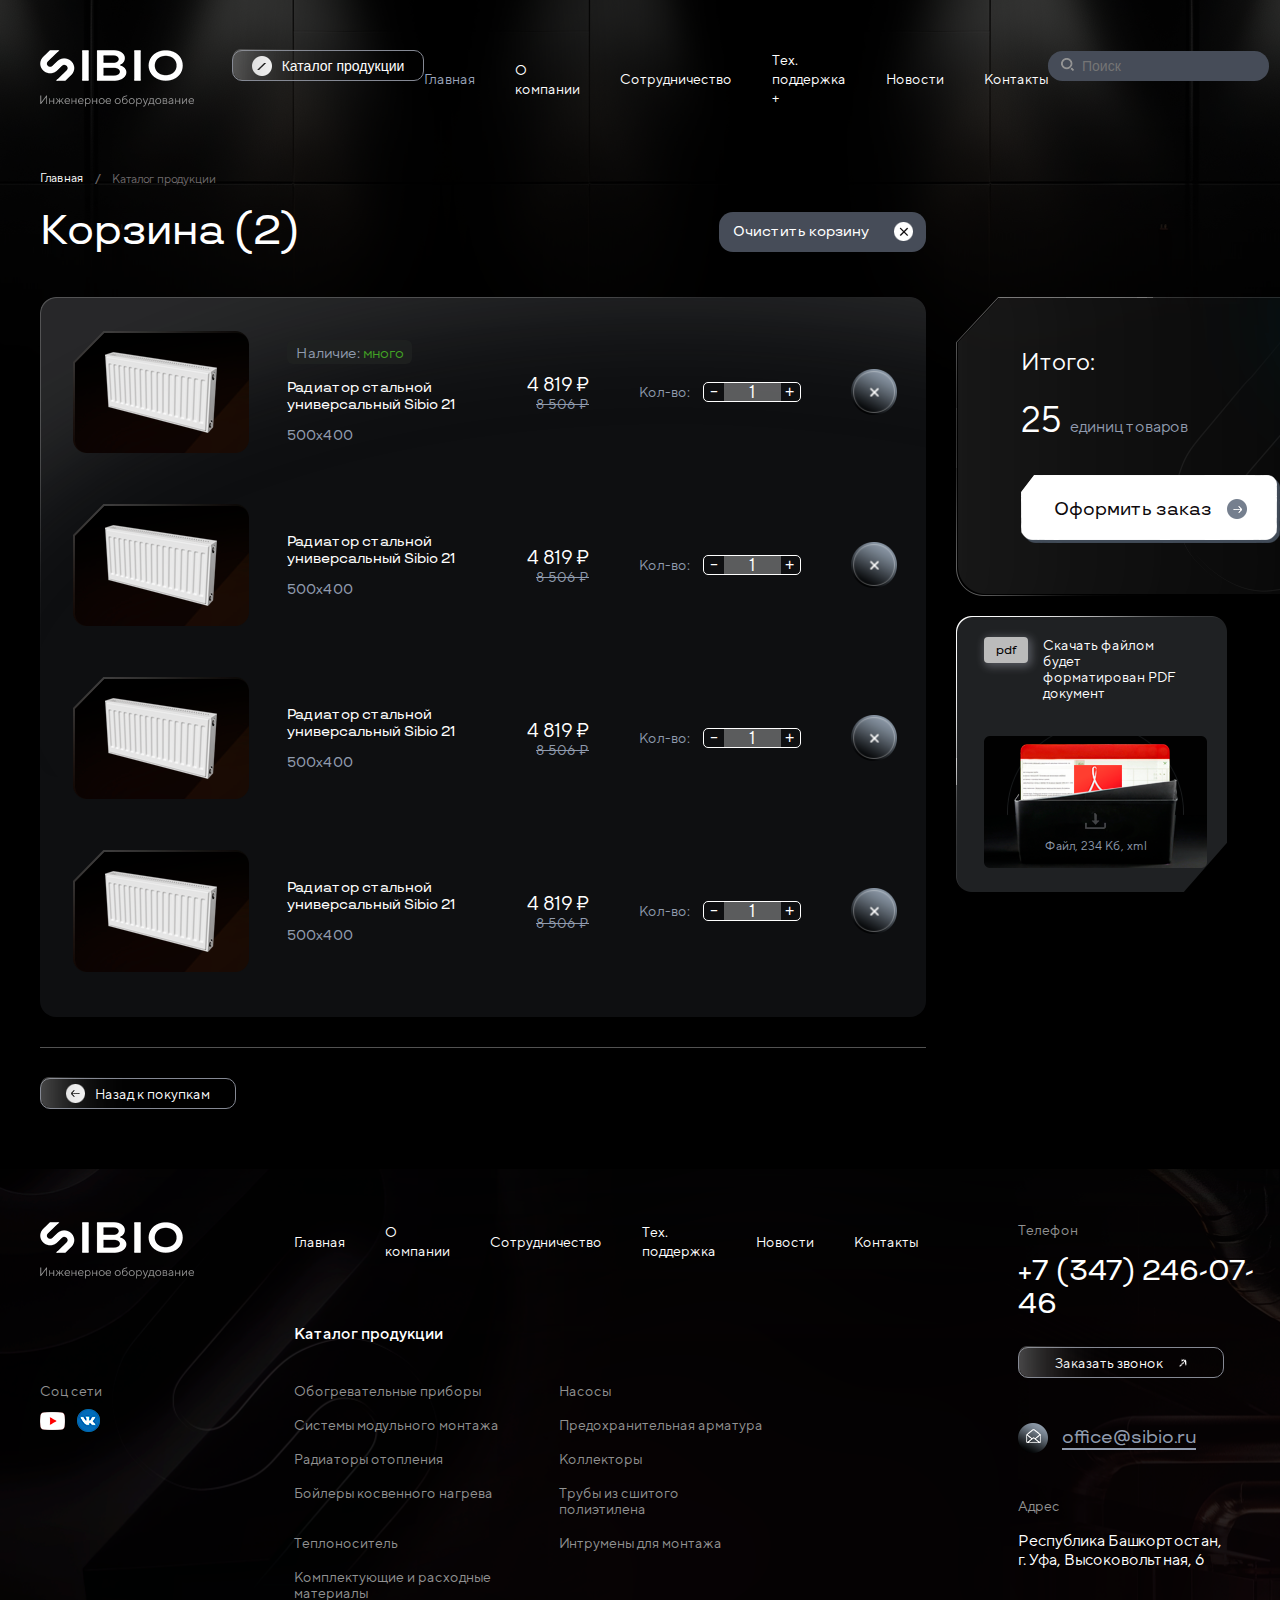
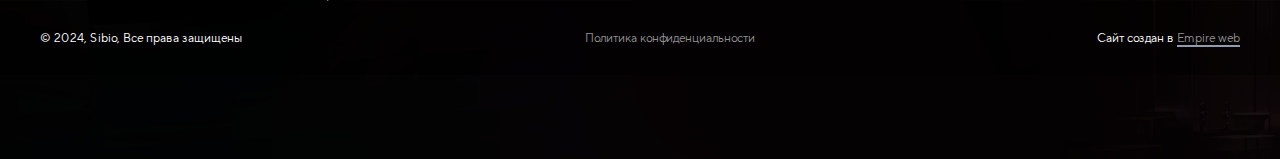
==== commit d61ecf49: "basket" ====
--- a/basket.html
+++ b/basket.html
@@ -210,7 +210,7 @@
     </header>
 
     <div class="background_page">
-        <img src="./img/product/bg.png" alt="">
+        <img src="./img/basket/bg_top.png" alt="">
     </div>
 
     <section id="basket_page">
--- a/css/style.css
+++ b/css/style.css
@@ -2982,6 +2982,11 @@
     height: 100%;
 }
 
+.background_page img {
+    width: 100%;
+    object-fit: cover;
+}
+
 #product_page .wrapper,
 #add_info .wrapper {
     padding: 0 70px;
@@ -3998,7 +4003,7 @@
     position: absolute;
     content: url(../img/basket/s.png);
     height: 100%;
-    right: 20px;
+    right: 40px;
     bottom: 0;
     z-index: -0;
 }
